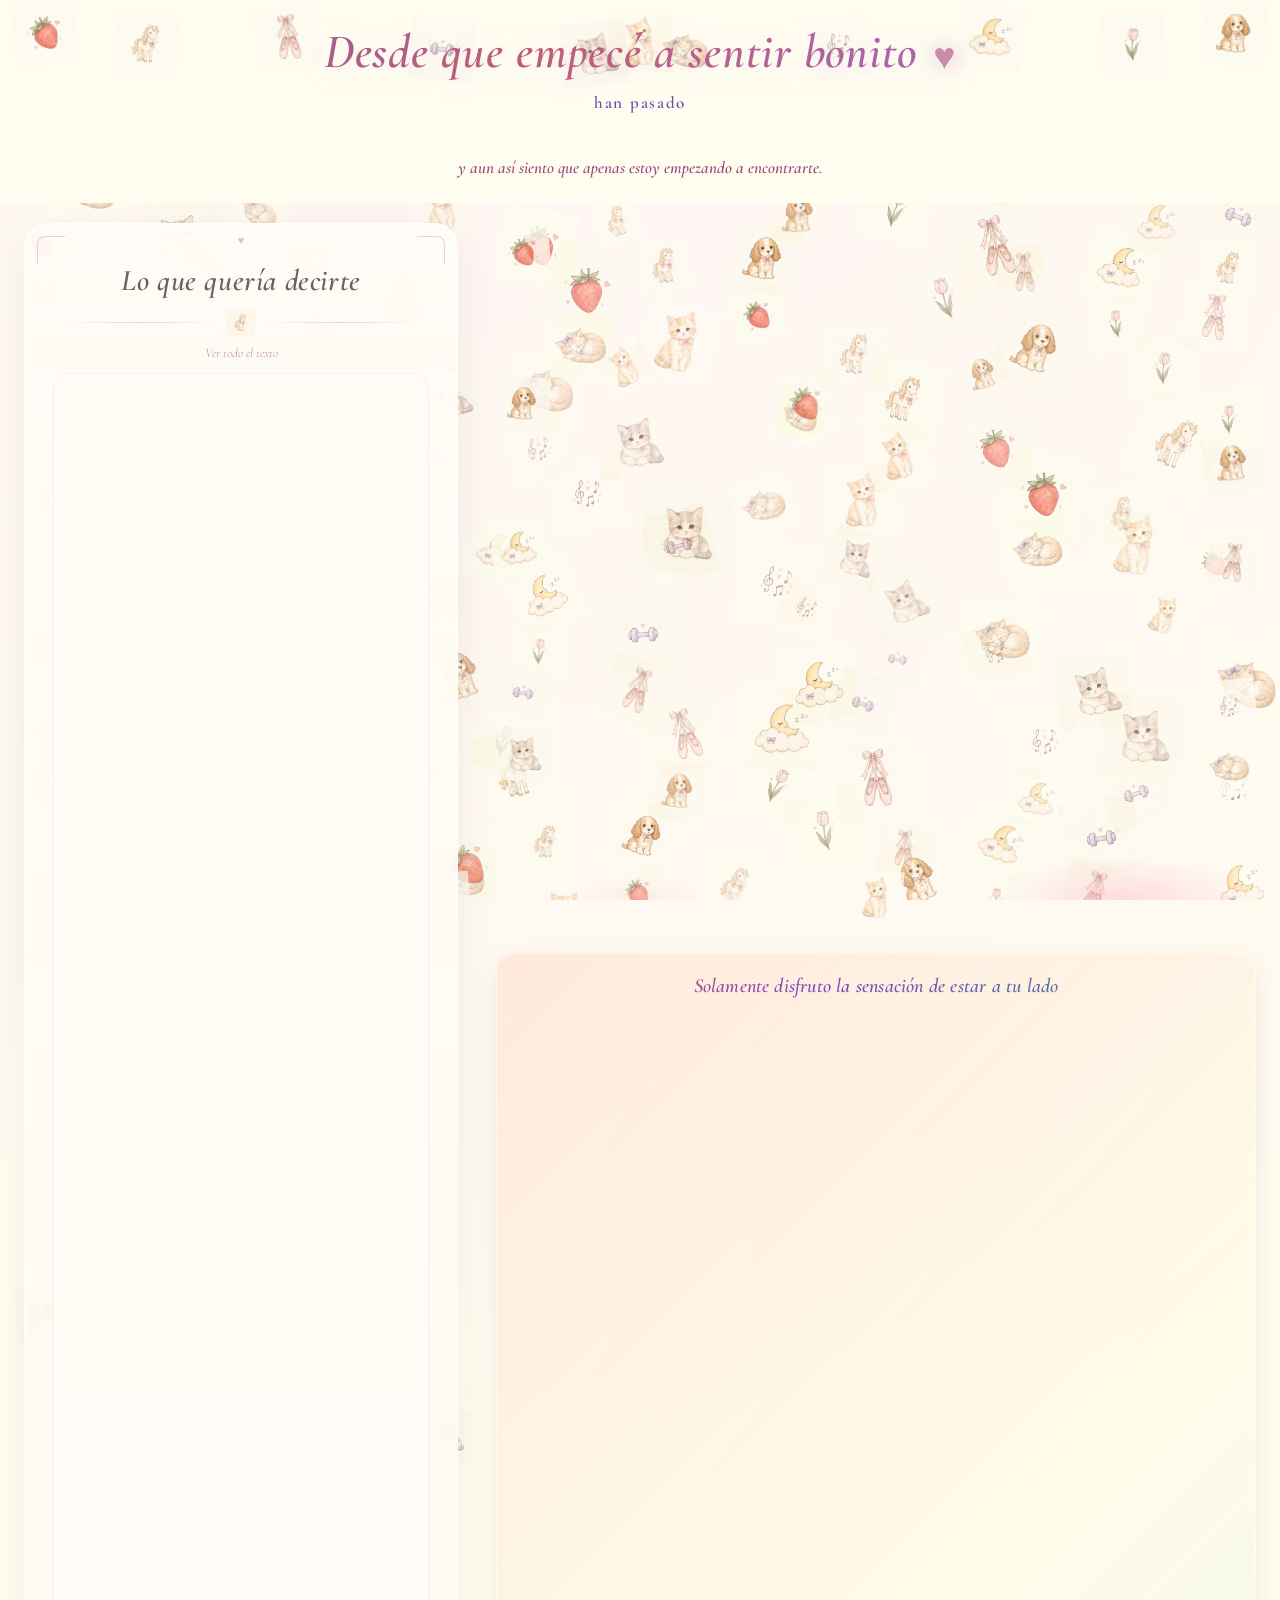
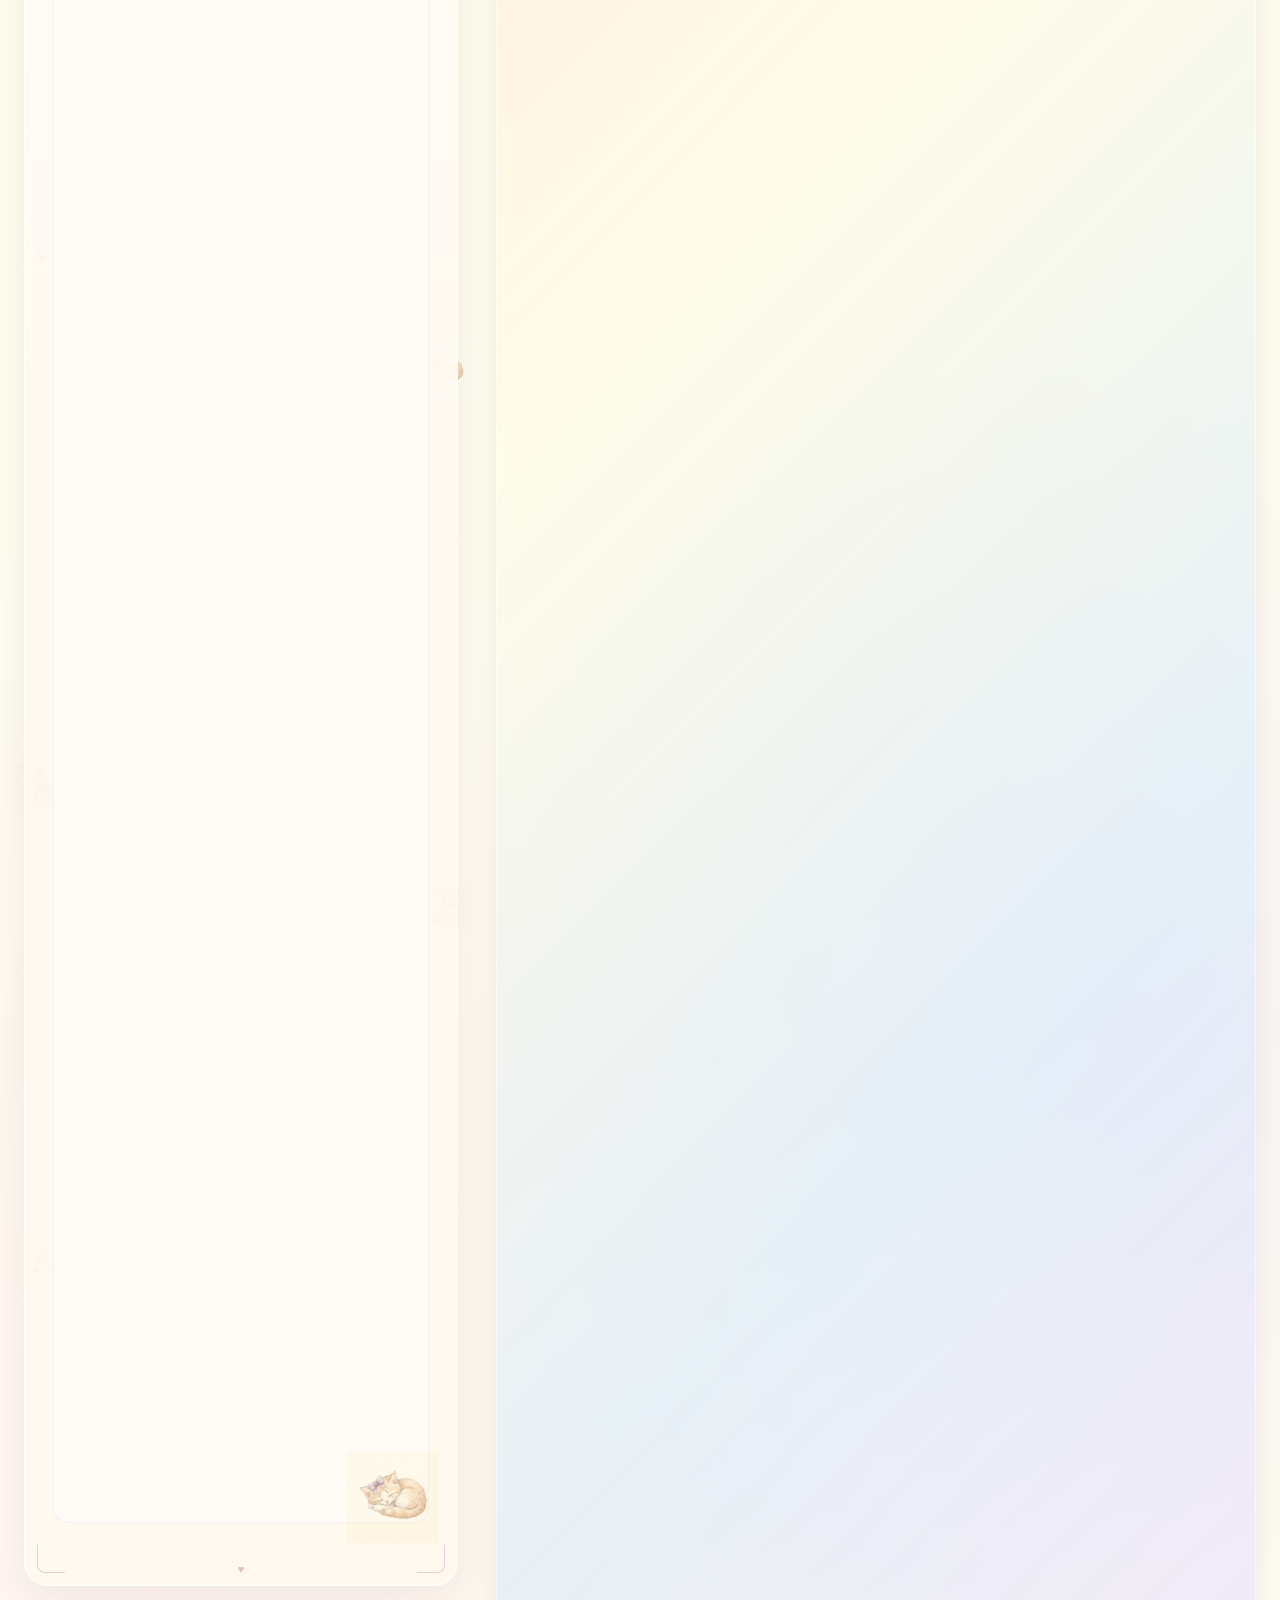
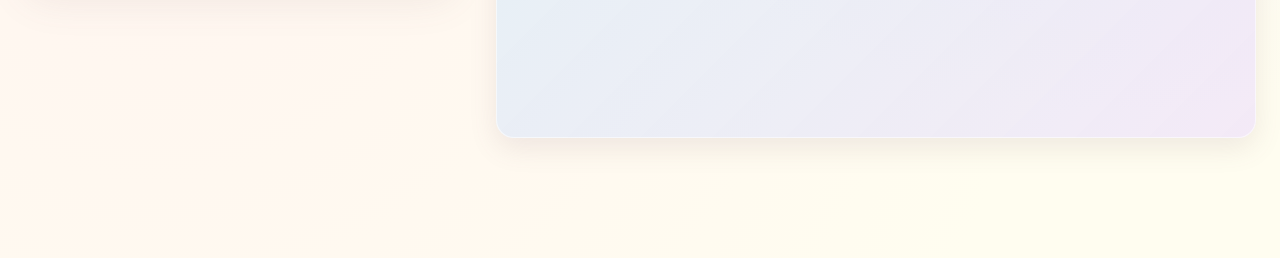
==== index.html @ 18cdefaa "Publicar El Codigo del amor para Biankita" ====
﻿<!DOCTYPE html>
<html lang="es">
<head>
<meta charset="utf-8" />
<meta name="viewport" content="width=device-width, initial-scale=1.0" />
<meta name="description" content="El Código del amor — una carta para Biankita" />
<meta name="theme-color" content="#fffdf0" />
<meta property="og:title" content="El Código del amor — Biankita" />
<meta property="og:description" content="Algo que quería decirte..." />
<meta property="og:type" content="website" />
<meta property="og:image" content="assets/foto1.jpg" />
<title>El Código del amor — Biankita</title>
<link rel="preconnect" href="https://fonts.googleapis.com" />
<link rel="preconnect" href="https://fonts.gstatic.com" crossorigin />
<link href="https://fonts.googleapis.com/css2?family=Cormorant+Garamond:ital,wght@0,400;0,500;0,600;1,400&family=Fira+Code:wght@400;500;600&family=Playfair+Display:ital,wght@0,500;0,600;1,500&display=swap" rel="stylesheet" />
<link href="css/default.css" type="text/css" rel="stylesheet" />
<link href="css/doodles.css" type="text/css" rel="stylesheet" />
<script type="text/javascript" src="js/jquery.js"></script>
<script type="text/javascript" src="js/garden.js"></script>
<script type="text/javascript" src="js/puzzle-heart.js"></script>
<script type="text/javascript" src="js/functions.js"></script>
</head>
<body>

<div id="bouncingHeartsArena" class="bouncing-hearts-arena" aria-hidden="true">
	<div id="heartRevealBox" class="heart-reveal-box" hidden>
		<p class="heart-reveal-box__message">Quieres estar conmigo?</p>
		<canvas id="heartRevealScratch"></canvas>
		<canvas id="heartRevealDust" aria-hidden="true"></canvas>
		<p class="heart-reveal-box__hint">Raspa y Gana</p>
	</div>
</div>

<div id="pageDoodles" aria-hidden="true"></div>

<header id="topBar">
	<div class="decor decor-top" aria-hidden="true">
		<img class="doodle d-top-l1" src="a.png" alt="" />
		<img class="doodle d-top-l2" src="b.png" alt="" />
		<img class="doodle d-top-r1" src="c.png" alt="" />
		<img class="doodle d-top-r2" src="d.png" alt="" />
		<img class="doodle d-top-e" src="e.png" alt="" />
		<img class="doodle d-top-f" src="f.png" alt="" />
		<img class="doodle d-top-g" src="g.png" alt="" />
		<img class="doodle d-top-h" src="h.png" alt="" />
		<img class="doodle d-top-i" src="i.png" alt="" />
		<img class="doodle d-top-j" src="j.png" alt="" />
		<img class="doodle d-top-k" src="k.png" alt="" />
	</div>
	<h1 id="counterTitle">Desde que empecé a sentir bonito <span class="title-heart" aria-hidden="true">♥</span></h1>
	<p id="counterLead">han pasado</p>
	<div id="elapseClock"></div>
	<p id="counterFoot">y aun así siento que apenas estoy empezando a encontrarte.</p>
</header>

<div id="mainDiv">
	<div id="content">
		<div class="main-row">
		<div id="code">
			<div class="decor decor-code" aria-hidden="true">
				<img class="doodle d-code-a" src="a.png" alt="" />
				<img class="doodle d-code-b" src="b.png" alt="" />
				<img class="doodle d-code-c" src="c.png" alt="" />
				<img class="doodle d-code-d" src="d.png" alt="" />
				<img class="doodle d-code-e" src="e.png" alt="" />
				<img class="doodle d-code-f" src="f.png" alt="" />
				<img class="doodle d-code-g" src="g.png" alt="" />
				<img class="doodle d-code-h" src="h.png" alt="" />
				<img class="doodle d-code-i" src="i.png" alt="" />
				<img class="doodle d-code-j" src="j.png" alt="" />
				<img class="doodle d-code-k" src="k.png" alt="" />
			</div>
			<article class="letter-card">
				<div class="letter-card__ornament letter-card__ornament--tl" aria-hidden="true"></div>
				<div class="letter-card__ornament letter-card__ornament--tr" aria-hidden="true"></div>
				<div class="letter-card__ornament letter-card__ornament--bl" aria-hidden="true"></div>
				<div class="letter-card__ornament letter-card__ornament--br" aria-hidden="true"></div>
				<h2 class="letter-card__title">Lo que quería decirte</h2>
				<div class="letter-card__divider" aria-hidden="true">
					<span class="letter-card__divider-line"></span>
					<img class="letter-card__divider-bow" src="b.png" alt="" />
					<span class="letter-card__divider-line"></span>
				</div>
				<button type="button" class="letter-card__reveal-all" id="letterRevealAll">Ver todo el texto</button>
				<div class="letter-card__inner">
					<div class="line">A veces las cosas pasan</div>
					<div class="line">cuando menos lo esperas.</div>
					<div class="line stanza">Y creo que eso</div>
					<div class="line">me pasó contigo.</div>
					<div class="line stanza">No ha pasado tanto tiempo,</div>
					<div class="line">pero sí ha sido bastante intenso.</div>
					<div class="line stanza">Solo sé que, poco a poco,</div>
					<div class="line">empecé a pensarte más.</div>
					<div class="line">A esperar tus mensajes.</div>
					<div class="line">A sonreír por tus ocurrencias.</div>
					<div class="line">A sentir bonito</div>
					<div class="line">cuando aparecías en mi día.</div>
					<div class="line stanza">Y si sé que voy a verte a las 4,</div>
					<div class="line">desde las 3</div>
					<div class="line">ya empiezo a ser feliz.</div>
					<div class="line stanza">No fue una sola cosa.</div>
					<div class="line">Fueron muchas cositas.</div>
					<div class="line stanza">Tu forma de preocuparte.</div>
					<div class="line">Tu ternura.</div>
					<div class="line">Tus mensajes.</div>
					<div class="line">Tus “son cositas”.</div>
					<div class="line">Tu manera de cuidar</div>
					<div class="line">a los que quieres.</div>
					<div class="line stanza">A tu familia.</div>
					<div class="line">A los que te rodean.</div>
					<div class="line">A Ringo, Nala y Toti.</div>
					<div class="line stanza">Y hasta a mí,</div>
					<div class="line">cuando me dices que coma,</div>
					<div class="line">que descanse</div>
					<div class="line">o que no me duerma tarde.</div>
					<div class="line stanza highlight">Me encanta cómo eres.</div>
					<div class="line">Me encanta tu risa,</div>
					<div class="line">porque de verdad</div>
					<div class="line">me da años de vida.</div>
					<div class="line stanza">Me encanta tu sentido del humor,</div>
					<div class="line">porque puedes pasar</div>
					<div class="line">de un “te quiero”</div>
					<div class="line">a desearme 30 latigazos.</div>
					<div class="line stanza">Y aunque tú odies tu alergia,</div>
					<div class="line">a mí me parece lo más tierno</div>
					<div class="line">cuando te tocas la naricita</div>
					<div class="line">y terminas toda moquientita.</div>
					<div class="line stanza">No porque me guste verte mal,</div>
					<div class="line">sino porque incluso así,</div>
					<div class="line">tan tú,</div>
					<div class="line">me encantas.</div>
					<div class="line stanza">Mi dormilona.</div>
					<div class="line">Mi bonita.</div>
					<div class="line">Mi moquienta.</div>
					<div class="line">Mi clasistita.</div>
					<div class="line stanza">A veces dices</div>
					<div class="line">que eres distraída</div>
					<div class="line">u olvidadiza.</div>
					<div class="line stanza">Pero yo no te veo así.</div>
					<div class="line">Yo veo a una persona bonita,</div>
					<div class="line">sensible,</div>
					<div class="line">cariñosa</div>
					<div class="line">y con un corazón enorme.</div>
					<div class="line stanza">Una persona que quizá</div>
					<div class="line">no siempre se da cuenta</div>
					<div class="line">de todo lo que vale,</div>
					<div class="line">pero que se nota</div>
					<div class="line">a kilómetros.</div>
					<div class="line stanza highlight">Contigo he sentido algo</div>
					<div class="line">bonito,</div>
					<div class="line">intenso</div>
					<div class="line">y muy real.</div>
					<div class="line stanza">Algo que fue creciendo</div>
					<div class="line">poquito a poquito,</div>
					<div class="line">pero sintiéndose fuerte</div>
					<div class="line">desde el inicio.</div>
					<div class="line stanza">Me gusta hablar contigo.</div>
					<div class="line">Me gusta escucharte.</div>
					<div class="line">Me gusta cuidarte.</div>
					<div class="line">Me gusta que te abras conmigo.</div>
					<div class="line stanza">Me gusta sentir</div>
					<div class="line">que contigo puedo bromear,</div>
					<div class="line">hablar de todo</div>
					<div class="line">y también simplemente</div>
					<div class="line">ser yo.</div>
					<div class="line stanza">Y aunque a veces</div>
					<div class="line">no sé cómo explicar todo esto,</div>
					<div class="line">hay algo que sí tengo claro:</div>
					<div class="line highlight">me nace estar contigo.</div>
					<div class="line stanza">No quiero que esto sea solo</div>
					<div class="line">un “te quiero mucho”</div>
					<div class="line">y ya.</div>
					<div class="line stanza">Quiero que sea algo nuestro.</div>
					<div class="line">Algo que podamos cuidar,</div>
					<div class="line">construir</div>
					<div class="line">y disfrutar juntos.</div>
					<div class="line stanza highlight">Entonces, bonita…</div>
				</div>
				<img class="letter-card__corner-art" src="j.png" alt="" aria-hidden="true" />
				<p class="signature">— Diego</p>
			</article>
		</div>

		<div class="heart-column">
			<div id="loveHeart">
				<div class="decor decor-heart" aria-hidden="true">
					<img class="doodle d-heart-a" src="a.png" alt="" />
					<img class="doodle d-heart-b" src="b.png" alt="" />
					<img class="doodle d-heart-c" src="c.png" alt="" />
					<img class="doodle d-heart-d" src="d.png" alt="" />
					<img class="doodle d-heart-e" src="e.png" alt="" />
					<img class="doodle d-heart-f" src="f.png" alt="" />
					<img class="doodle d-heart-g" src="g.png" alt="" />
					<img class="doodle d-heart-h" src="h.png" alt="" />
					<img class="doodle d-heart-i" src="i.png" alt="" />
					<img class="doodle d-heart-j" src="j.png" alt="" />
					<img class="doodle d-heart-k" src="k.png" alt="" />
				</div>
				<canvas id="puzzleCanvas"></canvas>
				<canvas id="flowerCanvas"></canvas>
				<canvas id="heartLightningCanvas" aria-hidden="true"></canvas>
				<img id="preloadFoto1" src="assets/foto1.jpg" alt="" hidden />
				<img id="preloadFoto2" src="assets/foto2.jpg" alt="" hidden />
			</div>

			<section class="photo-moments" id="storyPhotos" aria-label="Momentos contigo">
				<p class="photo-moments__label">Solamente disfruto la sensación de estar a tu lado</p>
				<div class="photo-moments__grid">
					<figure class="photo-moment story-photo" data-photo="1"><div class="photo-moment__frame"><img src="1.jpg" alt="Biankita 1" loading="lazy" /></div></figure>
					<figure class="photo-moment story-photo" data-photo="2"><div class="photo-moment__frame"><img src="2.jpg" alt="Biankita 2" loading="lazy" /></div></figure>
					<figure class="photo-moment story-photo" data-photo="3"><div class="photo-moment__frame"><img src="3.jpg" alt="Biankita 3" loading="lazy" /></div></figure>
					<figure class="photo-moment story-photo" data-photo="4"><div class="photo-moment__frame"><img src="4.jpg" alt="Biankita 4" loading="lazy" /></div></figure>
					<figure class="photo-moment story-photo" data-photo="5"><div class="photo-moment__frame"><img src="5.jpg" alt="Biankita 5" loading="lazy" /></div></figure>
					<figure class="photo-moment story-photo" data-photo="6"><div class="photo-moment__frame"><img src="6.jpg" alt="Biankita 6" loading="lazy" /></div></figure>
					<figure class="photo-moment story-photo" data-photo="7"><div class="photo-moment__frame"><img src="7.jpg" alt="Biankita 7" loading="lazy" /></div></figure>
					<figure class="photo-moment story-photo" data-photo="8"><div class="photo-moment__frame"><img src="8.jpg" alt="Biankita 8" loading="lazy" /></div></figure>
					<figure class="photo-moment story-photo" data-photo="9"><div class="photo-moment__frame"><img src="9.jpg" alt="Biankita 9" loading="lazy" /></div></figure>
					<figure class="photo-moment story-photo" data-photo="10"><div class="photo-moment__frame"><img src="10.jpg" alt="Biankita 10" loading="lazy" /></div></figure>
					<figure class="photo-moment story-photo" data-photo="11"><div class="photo-moment__frame"><img src="11.jpg" alt="Biankita 11" loading="lazy" /></div></figure>
				</div>
			</section>
		</div>
		</div>
	</div>
</div>

<div class="bottom-clouds" aria-hidden="true"></div>

<script type="text/javascript">
var together = new Date(2026, 4, 16, 3, 0, 0, 0);

if (!document.createElement('canvas').getContext) {
	document.body.innerHTML = '<div id="errorMsg">Tu navegador no soporta HTML5.<br/>Usa Chrome, Firefox o Safari reciente.</div>';
} else {
	initPage(together, [
		'assets/foto1.jpg',
		'assets/foto2.jpg'
	]);
}
</script>
</body>
</html>
---- css/default.css ----
﻿:root {
	--cream: #fffdf0;
	--cream-alt: #fffbea;
	--text: #3f3f3f;
	--comment: #6f9f7a;
	--highlight: #b45a84;
	--heart-text: #6d625f;
	--heart-question: #b45a84;
	--muted: #8a7b75;
	--warm-brown: #5f5854;
	--lila-num: #7b5ea7;
	--counter-accent: #9a4d7a;
	--counter-soft: #6f4fa8;
	--card-border: rgba(180, 120, 140, 0.18);
	--card-bg: rgba(255, 255, 255, 0.45);
}

* {
	box-sizing: border-box;
}

body {
	margin: 0;
	padding: 0;
	background:
		radial-gradient(circle at 50% 0%, rgba(255, 236, 245, 0.55) 0%, transparent 42%),
		radial-gradient(circle at 12% 88%, rgba(255, 230, 240, 0.35) 0%, transparent 28%),
		radial-gradient(circle at 88% 76%, rgba(230, 220, 255, 0.28) 0%, transparent 24%),
		var(--cream);
	font-size: 14px;
	overflow-x: hidden;
	overflow-y: auto;
	color: var(--text);
	min-height: 100vh;
}

/* ── Header / contador ── */

#topBar {
	text-align: center;
	padding: 24px 20px 22px;
	background: var(--cream);
	border-bottom: none;
	animation: fadeIn 1.2s ease both;
}

#counterTitle {
	margin: 0 0 10px;
	font-family: "Cormorant Garamond", "Playfair Display", Georgia, serif;
	font-size: clamp(36px, 5.8vw, 48px);
	font-weight: 600;
	font-style: italic;
	line-height: 1.2;
	letter-spacing: 0.02em;
	background: linear-gradient(120deg, #7b5ea7 0%, #c45c7a 42%, #8b6fd8 100%);
	-webkit-background-clip: text;
	background-clip: text;
	color: transparent;
	animation: titleGlow 3.6s ease-in-out infinite;
	filter: drop-shadow(0 3px 14px rgba(166, 127, 216, 0.18));
}

.title-heart {
	display: inline-block;
	font-style: normal;
	font-size: 0.78em;
	color: #c98aab;
	vertical-align: middle;
	margin-left: 4px;
	animation: titleHeartBeat 2.8s ease-in-out infinite;
	filter: drop-shadow(0 0 10px rgba(201, 138, 171, 0.45));
}

#counterLead {
	margin: 0 0 20px;
	font-family: "Cormorant Garamond", Georgia, serif;
	font-size: 17px;
	font-weight: 600;
	color: var(--counter-soft);
	letter-spacing: 0.1em;
	text-shadow: 0 1px 0 rgba(255, 255, 255, 0.85);
}

#counterFoot {
	margin: 22px auto 0;
	max-width: 480px;
	font-family: "Cormorant Garamond", Georgia, serif;
	font-size: 17px;
	font-weight: 600;
	font-style: italic;
	line-height: 1.55;
	color: var(--counter-accent);
	text-shadow: 0 1px 0 rgba(255, 255, 255, 0.85);
}

#elapseClock {
	display: flex;
	flex-wrap: wrap;
	justify-content: center;
	align-items: center;
	gap: 12px 14px;
}

.counter-card {
	display: inline-flex;
	flex-direction: column;
	align-items: center;
	justify-content: center;
	min-width: 96px;
	padding: 20px 26px;
	background: rgba(245, 236, 255, 0.78);
	border: 1px solid rgba(180, 140, 160, 0.22);
	border-radius: 20px;
	box-shadow: 0 10px 26px rgba(120, 90, 80, 0.07);
}

.counter-num {
	font-family: "Cormorant Garamond", "Playfair Display", Georgia, serif;
	font-size: 50px;
	font-weight: 600;
	line-height: 1;
	color: var(--lila-num);
}

.counter-label {
	margin-top: 6px;
	font-family: "Cormorant Garamond", Georgia, serif;
	font-size: 15px;
	font-weight: 600;
	color: var(--counter-accent);
	letter-spacing: 0.07em;
	text-shadow: 0 1px 0 rgba(255, 255, 255, 0.8);
}

.counter-sep {
	font-family: "Cormorant Garamond", Georgia, serif;
	font-size: 22px;
	color: rgba(180, 120, 140, 0.45);
	padding: 0 2px;
	line-height: 1;
	align-self: center;
}

/* ── Layout principal ── */

#mainDiv {
	width: 100%;
	padding: 16px 0 100px;
	overflow: visible;
}

#content {
	display: block;
	max-width: 1180px;
	margin: 0 auto;
	padding: 0 20px 20px;
}

.main-row {
	display: flex;
	flex-wrap: nowrap;
	justify-content: center;
	align-items: flex-start;
	gap: 24px 32px;
	width: 100%;
}

/* ── Carta / poema ── */

#code {
	flex: 0 0 440px;
	width: 440px;
	max-width: 100%;
	padding: 4px 6px 8px 0;
}

.letter-card {
	position: relative;
	padding: 30px 28px 26px;
	background:
		linear-gradient(180deg, rgba(255, 252, 246, 0.96) 0%, rgba(255, 248, 238, 0.92) 100%);
	border: 1px solid rgba(255, 255, 255, 0.88);
	border-radius: 24px;
	box-shadow:
		0 14px 42px rgba(120, 90, 100, 0.1),
		inset 0 1px 0 rgba(255, 255, 255, 0.9);
}

.letter-card::before,
.letter-card::after {
	content: "♥";
	position: absolute;
	left: 50%;
	transform: translateX(-50%);
	font-size: 11px;
	color: rgba(201, 138, 171, 0.55);
	pointer-events: none;
}

.letter-card::before {
	top: 10px;
}

.letter-card::after {
	bottom: 10px;
}

.letter-card__ornament {
	position: absolute;
	width: 28px;
	height: 28px;
	border-color: rgba(196, 120, 180, 0.35);
	border-style: solid;
	pointer-events: none;
}

.letter-card__ornament--tl {
	top: 12px;
	left: 12px;
	border-width: 1.5px 0 0 1.5px;
	border-radius: 8px 0 0 0;
}

.letter-card__ornament--tr {
	top: 12px;
	right: 12px;
	border-width: 1.5px 1.5px 0 0;
	border-radius: 0 8px 0 0;
}

.letter-card__ornament--bl {
	bottom: 12px;
	left: 12px;
	border-width: 0 0 1.5px 1.5px;
	border-radius: 0 0 0 8px;
}

.letter-card__ornament--br {
	bottom: 12px;
	right: 12px;
	border-width: 0 1.5px 1.5px 0;
	border-radius: 0 0 8px 0;
}

.letter-card__title {
	margin: 8px 0 10px;
	text-align: center;
	font-family: "Cormorant Garamond", "Playfair Display", Georgia, serif;
	font-size: clamp(24px, 4.8vw, 30px);
	font-weight: 600;
	font-style: italic;
	color: var(--heart-text);
	letter-spacing: 0.02em;
}

.letter-card__title::after {
	content: none;
}

.letter-card__divider {
	display: flex;
	align-items: center;
	justify-content: center;
	gap: 10px;
	margin: 0 0 12px;
	padding: 0 12px;
}

.letter-card__divider-line {
	flex: 1;
	height: 1px;
	background: linear-gradient(90deg, transparent, rgba(196, 120, 180, 0.35), transparent);
}

.letter-card__divider-bow {
	width: 28px;
	height: auto;
	object-fit: contain;
	opacity: 0.88;
	mix-blend-mode: multiply;
}

.letter-card__corner-art {
	position: absolute;
	right: 18px;
	bottom: 42px;
	width: 92px;
	height: auto;
	object-fit: contain;
	opacity: 0.82;
	pointer-events: none;
	mix-blend-mode: multiply;
	z-index: 1;
}

.letter-card__reveal-all {
	display: block;
	margin: -4px auto 12px;
	padding: 0;
	border: 0;
	background: none;
	font-family: "Cormorant Garamond", Georgia, serif;
	font-size: 13px;
	font-style: italic;
	color: rgba(180, 120, 140, 0.72);
	cursor: pointer;
	transition: color 0.25s ease, opacity 0.25s ease;
}

.letter-card__reveal-all:hover {
	color: var(--highlight);
}

.letter-card__reveal-all.is-hidden {
	opacity: 0;
	pointer-events: none;
}

.letter-card.is-complete .letter-card__reveal-all {
	opacity: 0;
	pointer-events: none;
}

.letter-card__inner {
	position: relative;
	padding: 22px 20px 56px;
	background: rgba(255, 252, 247, 0.9);
	border: 1px solid rgba(180, 140, 160, 0.12);
	border-radius: 16px;
	box-shadow: inset 0 0 0 1px rgba(255, 255, 255, 0.7);
}

#code .line {
	margin: 0;
	min-height: 0;
	visibility: hidden;
	opacity: 0;
	transform: translateY(5px);
	white-space: normal;
	word-break: break-word;
	font-family: "Cormorant Garamond", "Playfair Display", Georgia, serif;
	font-size: clamp(16px, 2.8vw, 17px);
	font-style: italic;
	font-weight: 400;
	line-height: 1.52;
	color: var(--text);
}

#code .line.stanza {
	margin-top: 0.72em;
}

#code .line.visible {
	visibility: visible;
	animation: letterLineIn 1.05s cubic-bezier(0.22, 1, 0.36, 1) forwards;
}

#code .line.visible.is-instant {
	animation-duration: 0.35s;
}

#code .line.highlight {
	color: var(--highlight);
	font-weight: 600;
}

#code .signature {
	margin: 16px 4px 0;
	font-family: "Cormorant Garamond", Georgia, serif;
	font-style: italic;
	font-size: 16px;
	text-align: right;
	color: var(--heart-text);
	visibility: hidden;
	opacity: 0;
}

#code .signature.visible {
	visibility: visible;
	animation: fadeIn 0.9s ease forwards;
}

@keyframes letterLineIn {
	from {
		opacity: 0;
		transform: translateY(6px);
		filter: blur(1px);
	}
	to {
		opacity: 1;
		transform: translateY(0);
		filter: blur(0);
	}
}

/* ── Corazón (columna derecha) ── */

.heart-column {
	flex: 0 0 760px;
	width: 760px;
	max-width: 100%;
	display: flex;
	flex-direction: column;
	align-items: center;
	overflow: visible;
}

#loveHeart {
	position: relative;
	width: 100%;
	height: 720px;
	flex-shrink: 0;
	max-width: 100%;
	margin: 0 auto;
	padding: 0 4px 28px;
	overflow: visible;
	transform-origin: 50% 52%;
	animation: heartBreath 5s ease-in-out infinite;
}

#puzzleCanvas,
#flowerCanvas {
	position: absolute;
	top: 0;
	left: 0;
	width: 100%;
	height: 100%;
	display: block;
	border-radius: 4px;
}

#puzzleCanvas {
	z-index: 1;
}

#flowerCanvas {
	pointer-events: none;
	z-index: 2;
	background: transparent;
}

#heartLightningCanvas {
	position: absolute;
	top: 0;
	left: 0;
	width: 100%;
	height: 100%;
	pointer-events: none;
	z-index: 5;
}

#loveHeart.is-lightning {
	animation: puzzleLightningFlash 0.24s ease-out 4;
}

@keyframes puzzleLightningFlash {
	0%, 100% {
		filter: drop-shadow(0 0 18px rgba(166, 127, 216, 0.28));
	}
	50% {
		filter:
			drop-shadow(0 0 42px rgba(190, 220, 255, 0.95))
			drop-shadow(0 0 68px rgba(166, 127, 216, 0.55))
			brightness(1.2);
	}
}

#loveHeart.is-complete {
	filter: drop-shadow(0 0 18px rgba(166, 127, 216, 0.28));
}

#loveHeart.is-complete::before {
	content: "";
	position: absolute;
	inset: 10% 14% 18% 14%;
	border-radius: 46% 46% 44% 44%;
	pointer-events: none;
	z-index: 3;
	box-shadow:
		0 0 28px rgba(196, 120, 180, 0.42),
		0 0 56px rgba(166, 127, 216, 0.22),
		inset 0 0 36px rgba(255, 220, 235, 0.18);
	animation: heartGlowPulse 2.8s ease-in-out infinite;
}

#loveHeart.is-complete::after {
	content: "";
	position: absolute;
	inset: 0;
	pointer-events: none;
	z-index: 3;
	background: linear-gradient(
		115deg,
		transparent 38%,
		rgba(255, 255, 255, 0.06) 42%,
		rgba(255, 255, 255, 0.62) 50%,
		rgba(255, 220, 240, 0.4) 52%,
		rgba(255, 255, 255, 0.06) 56%,
		transparent 62%
	);
	background-size: 260% 100%;
	animation: heartShineSweep 3.6s ease-in-out infinite;
	mix-blend-mode: soft-light;
}

/* ── Fotos: mural de recuerdos ── */

.photo-moments {
	width: 100%;
	max-width: 760px;
	margin: 14px auto 0;
	padding: 20px 14px 44px;
	border-radius: 18px;
	background:
		linear-gradient(135deg, rgba(255, 214, 196, 0.45) 0%, rgba(255, 248, 220, 0.35) 35%, rgba(196, 228, 255, 0.4) 70%, rgba(230, 210, 255, 0.45) 100%);
	box-shadow:
		inset 0 0 0 1px rgba(255, 255, 255, 0.55),
		0 10px 28px rgba(120, 90, 110, 0.12);
}

.photo-moments__label {
	margin: 0 0 14px;
	padding: 0 6px;
	font-family: "Cormorant Garamond", "Playfair Display", Georgia, serif;
	font-size: clamp(15px, 3.6vw, 20px);
	font-weight: 600;
	font-style: italic;
	line-height: 1.35;
	text-align: center;
	letter-spacing: 0.01em;
	background: linear-gradient(120deg, #c45c7a 0%, #7b4fbf 45%, #3d8f8f 100%);
	-webkit-background-clip: text;
	background-clip: text;
	color: transparent;
}

.photo-moments__grid {
	display: grid;
	grid-template-columns: repeat(2, minmax(0, 1fr));
	gap: 14px 14px;
	align-items: start;
	position: relative;
	min-height: 0;
	padding-bottom: 12px;
	max-width: 580px;
	margin: 0 auto;
}

.photo-moment {
	margin: 0;
	opacity: 0;
	transform: translateY(14px) scale(0.85);
	transition: none;
	z-index: 1;
}

.photo-moment.is-revealing,
.photo-moment.is-visible {
	transition:
		opacity 1.15s cubic-bezier(0.22, 1, 0.36, 1),
		transform 1.25s cubic-bezier(0.22, 1, 0.36, 1),
		filter 1s ease;
}

.photo-moment.is-visible {
	opacity: 1;
}

.photo-moment__frame {
	padding: 8px 8px 22px;
	border-radius: 6px;
	box-shadow: 0 10px 24px rgba(80, 60, 70, 0.18);
	border: 2px solid rgba(255, 255, 255, 0.88);
}

.photo-moment[data-photo="1"] .photo-moment__frame {
	background: linear-gradient(160deg, #ffb4a2 0%, #ff8fab 100%);
}

.photo-moment[data-photo="2"] .photo-moment__frame {
	background: linear-gradient(160deg, #7fd8be 0%, #56cfe1 100%);
}

.photo-moment[data-photo="3"] .photo-moment__frame {
	background: linear-gradient(160deg, #c9a0ff 0%, #b983ff 100%);
}

.photo-moment[data-photo="4"] .photo-moment__frame {
	background: linear-gradient(160deg, #ffd166 0%, #ffb347 100%);
}

.photo-moment[data-photo="5"] .photo-moment__frame {
	background: linear-gradient(160deg, #98f5c8 0%, #88d4ab 100%);
}

.photo-moment[data-photo="6"] .photo-moment__frame {
	background: linear-gradient(160deg, #ff9a8b 0%, #ff6a88 100%);
}

.photo-moment[data-photo="7"] .photo-moment__frame {
	background: linear-gradient(160deg, #a18cd1 0%, #fbc2eb 100%);
}

.photo-moment[data-photo="8"] .photo-moment__frame {
	background: linear-gradient(160deg, #84fab0 0%, #8fd3f4 100%);
}

.photo-moment[data-photo="9"] .photo-moment__frame {
	background: linear-gradient(160deg, #fccb90 0%, #d57eeb 100%);
}

.photo-moment[data-photo="10"] .photo-moment__frame {
	background: linear-gradient(160deg, #ffecd2 0%, #fcb69f 100%);
}

.photo-moment[data-photo="11"] .photo-moment__frame {
	background: linear-gradient(160deg, #a1c4fd 0%, #c2e9fb 100%);
}

.photo-moment__frame img {
	display: block;
	width: 100%;
	aspect-ratio: 4 / 5;
	object-fit: cover;
	object-position: center top;
	border-radius: 2px;
	transition: opacity 0.45s ease, transform 0.45s ease;
}

.photo-moment.is-revealing .photo-moment__frame img {
	filter: blur(2px) brightness(1.04);
	transform: scale(1.02);
}

.photo-moment__frame img.is-swapping {
	opacity: 0.15;
	transform: scale(0.96);
}

/* Mural en 2 columnas — polaroids grandes y visibles */
.photo-moment[data-photo="1"] { transform: translateY(14px) scale(0.85) rotate(-3.5deg); z-index: 1; }
.photo-moment[data-photo="2"] { transform: translateY(14px) scale(0.85) rotate(3deg); z-index: 2; margin-top: 10px; }
.photo-moment[data-photo="3"] { transform: translateY(14px) scale(0.85) rotate(-2deg); z-index: 3; }
.photo-moment[data-photo="4"] { transform: translateY(14px) scale(0.85) rotate(3.5deg); z-index: 4; margin-top: 10px; }
.photo-moment[data-photo="5"] { transform: translateY(14px) scale(0.85) rotate(-2.5deg); z-index: 5; }
.photo-moment[data-photo="6"] { transform: translateY(14px) scale(0.85) rotate(2.5deg); z-index: 6; margin-top: 10px; }
.photo-moment[data-photo="7"] { transform: translateY(14px) scale(0.85) rotate(-3deg); z-index: 7; }
.photo-moment[data-photo="8"] { transform: translateY(14px) scale(0.85) rotate(3deg); z-index: 8; margin-top: 10px; }
.photo-moment[data-photo="9"] { transform: translateY(14px) scale(0.85) rotate(-2.5deg); z-index: 9; }
.photo-moment[data-photo="10"] { transform: translateY(14px) scale(0.85) rotate(3deg); z-index: 10; margin-top: 10px; }
.photo-moment[data-photo="11"] {
	grid-column: 1 / -1;
	justify-self: center;
	width: 48%;
	max-width: 260px;
	transform: translateY(14px) scale(0.85) rotate(-2deg);
	z-index: 11;
}

.photo-moment[data-photo="1"].is-visible { transform: translateY(0) scale(0.85) rotate(-3.5deg); }
.photo-moment[data-photo="2"].is-visible { transform: translateY(0) scale(0.85) rotate(3deg); }
.photo-moment[data-photo="3"].is-visible { transform: translateY(0) scale(0.85) rotate(-2deg); }
.photo-moment[data-photo="4"].is-visible { transform: translateY(0) scale(0.85) rotate(3.5deg); }
.photo-moment[data-photo="5"].is-visible { transform: translateY(0) scale(0.85) rotate(-2.5deg); }
.photo-moment[data-photo="6"].is-visible { transform: translateY(0) scale(0.85) rotate(2.5deg); }
.photo-moment[data-photo="7"].is-visible { transform: translateY(0) scale(0.85) rotate(-3deg); }
.photo-moment[data-photo="8"].is-visible { transform: translateY(0) scale(0.85) rotate(3deg); }
.photo-moment[data-photo="9"].is-visible { transform: translateY(0) scale(0.85) rotate(-2.5deg); }
.photo-moment[data-photo="10"].is-visible { transform: translateY(0) scale(0.85) rotate(3deg); }
.photo-moment[data-photo="11"].is-visible { transform: translateY(0) scale(0.85) rotate(-2deg); }

.photo-moments.is-active .photo-moment__frame {
	box-shadow: 0 10px 24px rgba(100, 70, 90, 0.18);
}

/* ── Nubes rosas al fondo ── */

.bottom-clouds {
	position: fixed;
	left: 0;
	right: 0;
	bottom: 0;
	height: 90px;
	pointer-events: none;
	z-index: 0;
	background:
		radial-gradient(ellipse 140px 55px at 12% 100%, rgba(255, 198, 210, 0.55) 0%, transparent 70%),
		radial-gradient(ellipse 180px 60px at 88% 100%, rgba(255, 190, 205, 0.5) 0%, transparent 72%),
		radial-gradient(ellipse 100px 40px at 50% 100%, rgba(255, 210, 218, 0.35) 0%, transparent 68%);
}

@media (prefers-reduced-motion: reduce) {
	.photo-moment {
		opacity: 1 !important;
		transform: none !important;
		transition: none !important;
	}

	.bouncing-hearts-arena { display: none; }

	#loveHeart.is-complete::before,
	#loveHeart.is-complete::after,
	.heart-reveal-box.is-revealed::before,
	.heart-reveal-box.is-revealed::after {
		animation: none;
	}

	.heart-reveal-box.is-revealed .heart-reveal-box__message {
		animation: none;
	}

	.bounce-heart.is-shining .bounce-heart__icon {
		animation: none;
	}

	#counterTitle {
		animation: none;
	}

	.title-heart {
		animation: none;
	}

	.bounce-heart--main .bounce-heart__icon,
	.bounce-heart--diego .bounce-heart__icon {
		animation: none;
	}

	#code .line.visible {
		animation: none;
		opacity: 1;
		transform: none;
		filter: none;
	}
}

#errorMsg {
	width: 100%;
	text-align: center;
	font-size: 18px;
	padding: 60px 16px;
	color: var(--heart-text);
}

/* ── Animaciones ── */

@keyframes fadeIn {
	from { opacity: 0; }
	to { opacity: 1; }
}

@keyframes lineIn {
	from {
		opacity: 0;
		transform: translateY(4px);
	}
	to {
		opacity: 1;
		transform: translateY(0);
	}
}

@keyframes titleGlow {
	0%, 100% {
		filter: drop-shadow(0 3px 14px rgba(166, 127, 216, 0.16));
	}
	50% {
		filter: drop-shadow(0 5px 22px rgba(196, 120, 180, 0.34));
	}
}

@keyframes titleHeartBeat {
	0%, 100% { transform: scale(1); }
	50% { transform: scale(1.12); }
}

@keyframes heroHeartPulse {
	0%, 100% {
		transform: scale(1);
		filter: drop-shadow(0 0 10px rgba(166, 127, 216, 0.55));
	}
	50% {
		transform: scale(1.08);
		filter: drop-shadow(0 0 20px rgba(255, 200, 220, 0.95));
	}
}

@keyframes heroHeartPulseGreen {
	0%, 100% {
		transform: scale(1);
		filter: drop-shadow(0 0 10px rgba(88, 168, 104, 0.55));
	}
	50% {
		transform: scale(1.08);
		filter: drop-shadow(0 0 20px rgba(150, 230, 170, 0.95));
	}
}

@keyframes heartBreath {
	0%, 100% { transform: scale(1); }
	50% { transform: scale(1.008); }
}

@keyframes heartGlowPulse {
	0%, 100% {
		opacity: 0.62;
		transform: scale(0.98);
	}
	50% {
		opacity: 1;
		transform: scale(1.03);
	}
}

@keyframes heartShineSweep {
	0% { background-position: 140% 0; }
	100% { background-position: -140% 0; }
}

@keyframes messageGlowPulse {
	0%, 100% {
		text-shadow: 0 0 12px rgba(166, 127, 216, 0.2);
	}
	50% {
		text-shadow:
			0 0 22px rgba(166, 127, 216, 0.45),
			0 0 36px rgba(255, 180, 210, 0.25);
	}
}

@keyframes heartIconShine {
	0%, 100% {
		filter: drop-shadow(0 0 5px rgba(255, 190, 210, 0.45));
	}
	50% {
		filter: drop-shadow(0 0 14px rgba(255, 230, 245, 0.95));
	}
}

/* ── Corazones rebotando (Bianka + mini corazones) ── */

.bouncing-hearts-arena {
	position: fixed;
	inset: 0;
	pointer-events: none;
	z-index: 40;
	overflow: hidden;
	transition: background 1.4s ease, z-index 0s;
}

.bouncing-hearts-arena.is-finale {
	z-index: 48;
	background: rgba(255, 253, 240, 0.62);
	backdrop-filter: blur(2px);
}

.bouncing-hearts-arena.is-lightning {
	animation: arenaLightningFlash 0.24s ease-out 4;
}

@keyframes arenaLightningFlash {
	0%, 100% {
		background: transparent;
	}
	50% {
		background: rgba(220, 232, 255, 0.45);
	}
}

.heart-lightning-overlay {
	position: fixed;
	inset: 0;
	width: 100%;
	height: 100%;
	pointer-events: none;
	z-index: 47;
}

.bouncing-hearts-arena.is-formed {
	background: rgba(255, 253, 240, 0.78);
}

.bouncing-hearts-arena.is-scratching .heart-reveal-box {
	pointer-events: auto;
}

.bouncing-hearts-arena.is-scratching .bounce-heart {
	z-index: 1;
}

.heart-reveal-box {
	position: fixed;
	z-index: 55;
	left: 50%;
	top: 50%;
	transform: translate(-50%, -50%) scale(0.94);
	width: min(92vw, 520px);
	height: min(52vw, 280px);
	border-radius: 16px;
	overflow: visible;
	opacity: 0;
	pointer-events: none;
	transition: opacity 0.7s ease, transform 0.7s cubic-bezier(0.22, 1, 0.36, 1);
	filter: drop-shadow(0 16px 40px rgba(100, 70, 90, 0.22));
}

.heart-reveal-box.is-visible {
	opacity: 1;
	transform: translate(-50%, -50%) scale(1);
}

.heart-reveal-box:not(.is-visible) .heart-reveal-box__message {
	opacity: 0;
}

.heart-reveal-box.is-visible .heart-reveal-box__message {
	transition: opacity 0.5s ease 0.15s;
}

.heart-reveal-box__message {
	position: absolute;
	inset: 0;
	margin: 0;
	display: flex;
	align-items: center;
	justify-content: center;
	padding: 22px 16px;
	text-align: center;
	font-family: "Cormorant Garamond", "Playfair Display", Georgia, serif;
	font-size: clamp(28px, 7.5vw, 52px);
	font-weight: 700;
	font-style: italic;
	line-height: 1.15;
	color: #6b3fa0;
	background:
		linear-gradient(135deg, rgba(255, 255, 255, 0.96) 0%, rgba(255, 250, 242, 0.94) 100%);
	border-radius: 16px;
	box-shadow:
		inset 0 0 0 1px rgba(180, 120, 140, 0.18),
		inset 0 0 40px rgba(255, 214, 196, 0.15);
}

#heartRevealScratch {
	position: absolute;
	inset: 0;
	width: 100%;
	height: 100%;
	border-radius: 16px;
	touch-action: none;
	cursor: grab;
}

#heartRevealScratch:active {
	cursor: grabbing;
}

#heartRevealDust {
	position: absolute;
	inset: 0;
	width: 100%;
	height: 100%;
	border-radius: 16px;
	pointer-events: none;
	z-index: 2;
}

.heart-reveal-box__hint {
	position: absolute;
	left: 0;
	right: 0;
	bottom: -62px;
	margin: 0;
	text-align: center;
	font-family: "Playfair Display", "Cormorant Garamond", Georgia, serif;
	font-size: clamp(15px, 3.8vw, 20px);
	font-weight: 600;
	font-style: normal;
	letter-spacing: 0.06em;
	text-transform: uppercase;
	color: #c45c7a;
	transition: opacity 0.6s ease;
}

.heart-reveal-box.is-revealed {
	filter:
		drop-shadow(0 16px 40px rgba(100, 70, 90, 0.22))
		drop-shadow(0 0 32px rgba(166, 127, 216, 0.38));
}

.heart-reveal-box.is-revealed::before {
	content: "";
	position: absolute;
	inset: -6px;
	border-radius: 20px;
	pointer-events: none;
	z-index: 0;
	box-shadow:
		0 0 24px rgba(196, 120, 180, 0.35),
		0 0 48px rgba(166, 127, 216, 0.2);
	animation: heartGlowPulse 2.6s ease-in-out infinite;
}

.heart-reveal-box.is-revealed::after {
	content: "";
	position: absolute;
	inset: 0;
	border-radius: 16px;
	pointer-events: none;
	z-index: 4;
	background: linear-gradient(
		115deg,
		transparent 36%,
		rgba(255, 255, 255, 0.08) 42%,
		rgba(255, 255, 255, 0.55) 50%,
		rgba(255, 214, 230, 0.35) 52%,
		rgba(255, 255, 255, 0.08) 58%,
		transparent 64%
	);
	background-size: 260% 100%;
	animation: heartShineSweep 3.2s ease-in-out infinite;
	mix-blend-mode: soft-light;
}

.heart-reveal-box.is-revealed .heart-reveal-box__message {
	animation: messageGlowPulse 2.5s ease-in-out infinite;
	box-shadow:
		inset 0 0 0 1px rgba(180, 120, 140, 0.18),
		inset 0 0 40px rgba(255, 214, 196, 0.15),
		0 0 28px rgba(166, 127, 216, 0.18);
}

.heart-reveal-box.is-revealed .heart-reveal-box__hint {
	opacity: 0;
}

.heart-reveal-box.is-revealed #heartRevealScratch {
	opacity: 0;
	pointer-events: none;
	transition: opacity 0.8s ease;
}

.bounce-heart.is-exploding .bounce-heart__icon {
	animation: none;
}

.bounce-heart.is-forming .bounce-heart__icon {
	animation: none;
}

.bounce-heart--main.is-forming .bounce-heart__icon,
.bounce-heart--main .bounce-heart__icon {
	animation: heroHeartPulse 2.6s ease-in-out infinite;
}

.bounce-heart--diego.is-forming .bounce-heart__icon,
.bounce-heart--diego .bounce-heart__icon {
	animation: heroHeartPulseGreen 2.6s ease-in-out infinite 0.35s;
}

.bounce-heart.is-forming .bounce-heart__text {
	display: none;
}

.bounce-heart.is-shining .bounce-heart__icon {
	animation: heartIconShine 2.4s ease-in-out infinite;
}

.bounce-heart {
	position: absolute;
	top: 0;
	left: 0;
	display: flex;
	flex-direction: column;
	align-items: center;
	gap: 3px;
	will-change: transform;
	filter: drop-shadow(0 3px 10px rgba(120, 90, 100, 0.18));
}

.bounce-heart__icon {
	line-height: 1;
	display: inline-block;
	animation: heartBreath 3.2s ease-in-out infinite;
}

.bounce-heart--diego {
	z-index: 12;
	filter: drop-shadow(0 8px 28px rgba(88, 168, 104, 0.48));
}

.bounce-heart--diego .bounce-heart__icon {
	text-shadow:
		0 0 18px rgba(88, 168, 104, 0.65),
		0 0 32px rgba(120, 200, 140, 0.35);
}

.bounce-heart--bianka {
	z-index: 13;
	filter: drop-shadow(0 8px 28px rgba(139, 95, 191, 0.45));
}

.bounce-heart--bianka .bounce-heart__icon {
	text-shadow:
		0 0 18px rgba(166, 127, 216, 0.65),
		0 0 32px rgba(200, 160, 240, 0.35);
}

.bounce-heart--main {
	z-index: 12;
	filter: drop-shadow(0 8px 28px rgba(139, 95, 191, 0.45));
}

.bounce-heart--main .bounce-heart__icon {
	text-shadow:
		0 0 18px rgba(166, 127, 216, 0.65),
		0 0 32px rgba(200, 160, 240, 0.35);
}

.bounce-heart--main .bounce-heart__text {
	font-size: 1.05em;
	font-weight: 700;
	letter-spacing: 0.1em;
	text-shadow:
		0 2px 10px rgba(255, 255, 255, 0.85),
		0 0 16px rgba(166, 127, 216, 0.35);
}

.bounce-heart--spawn {
	opacity: 0;
	transform: scale(0.2);
	transition: opacity 0.6s ease, transform 0.6s cubic-bezier(0.22, 1, 0.36, 1);
}

.bounce-heart--spawn.is-born {
	opacity: 1;
	transform: scale(1);
}

.bounce-heart__text {
	font-family: "Cormorant Garamond", "Playfair Display", Georgia, serif;
	font-weight: 600;
	font-style: italic;
	letter-spacing: 0.08em;
	line-height: 1;
	text-shadow: 0 2px 10px rgba(107, 68, 168, 0.28);
}

.bounce-heart--growing .bounce-heart__icon {
	animation: heartBreath 2.4s ease-in-out infinite, heartPop 0.35s ease-out;
}

@keyframes heartPop {
	0% { transform: scale(1); }
	45% { transform: scale(1.18); }
	100% { transform: scale(1); }
}

/* ── Móvil ── */

@media (max-width: 960px) {
	#content {
		padding: 0 14px 24px;
	}

	#topBar {
		padding: 18px 14px 16px;
	}

	#counterTitle {
		font-size: clamp(28px, 6vw, 38px);
	}

	#counterLead {
		margin-bottom: 14px;
		font-size: 15px;
	}

	.counter-card {
		min-width: 72px;
		padding: 14px 16px;
		border-radius: 16px;
	}

	.counter-num {
		font-size: 36px;
	}

	.counter-label {
		font-size: 13px;
		margin-top: 5px;
	}

	.counter-sep {
		font-size: 16px;
	}

	#counterFoot {
		font-size: 15px;
		margin-top: 14px;
		padding: 0 8px;
	}

	.main-row {
		flex-direction: column;
		align-items: stretch;
		gap: 20px;
	}

	.heart-column {
		order: 1;
		width: 100%;
		max-width: none;
	}

	#code {
		order: 2;
		flex: none;
		width: 100%;
		max-width: none;
		padding: 0 2px;
	}

	.letter-card {
		padding: 22px 16px 18px;
		border-radius: 18px;
	}

	.letter-card__inner {
		padding: 14px 12px 12px;
	}

	#code .line {
		font-size: 15px;
		line-height: 1.48;
	}

	.letter-card__corner-art {
		width: 72px;
		right: 12px;
		bottom: 38px;
	}

	#loveHeart {
		height: min(80vw, 520px);
		padding-bottom: 20px;
	}

	.photo-moments {
		max-width: 100%;
		margin-top: 10px;
		padding: 14px 12px 28px;
		border-radius: 14px;
	}

	.photo-moments__grid {
		gap: 12px 10px;
		padding-bottom: 8px;
		max-width: 100%;
	}

	.photo-moment[data-photo="11"] {
		width: 68%;
		max-width: 260px;
	}

	.bottom-clouds {
		height: 70px;
	}
}

@media (max-width: 480px) {
	#topBar {
		padding: 16px 12px 14px;
	}

	#counterTitle {
		font-size: clamp(30px, 7vw, 40px);
	}

	.counter-card {
		min-width: 66px;
		padding: 12px 14px;
		border-radius: 14px;
	}

	.counter-num {
		font-size: 32px;
	}

	.counter-label {
		font-size: 12px;
	}

	#counterLead {
		font-size: 14px;
	}

	#counterFoot {
		font-size: 14px;
	}

	.counter-sep {
		display: none;
	}

	#elapseClock {
		gap: 6px;
	}

	#loveHeart {
		height: min(76vw, 480px);
	}

	.photo-moments__grid {
		gap: 8px 10px;
	}
}
---- css/doodles.css ----
/* Ilustraciones a.png–k.png salpicadas por toda la página */

body {
	position: relative;
	overflow-x: hidden;
	background-color: var(--cream);
}

#pageDoodles {
	position: fixed;
	top: 0;
	left: 0;
	right: 0;
	bottom: 0;
	min-height: 100vh;
	pointer-events: none;
	z-index: 0;
	overflow: hidden;
}

.decor {
	position: absolute;
	inset: 0;
	pointer-events: none;
	z-index: 0;
	overflow: visible;
}

#topBar,
#mainDiv,
#content,
.heart-column,
.photo-moments {
	position: relative;
	z-index: 1;
	overflow: visible;
}

#code {
	position: relative;
	overflow: visible;
}

#code .line,
#code .signature {
	position: relative;
	z-index: 1;
}

#loveHeart .decor-heart {
	z-index: 3;
}

#puzzleCanvas,
#flowerCanvas {
	z-index: 1;
}

#topBar > h1,
#topBar > p,
#topBar > #elapseClock {
	position: relative;
	z-index: 1;
}

.doodle {
	position: absolute;
	display: block;
	object-fit: contain;
	object-position: center;
	pointer-events: none;
	user-select: none;
	mix-blend-mode: multiply;
}

.doodle-scatter {
	opacity: 0.72;
}

/* ── Contador ── */
.decor-top .doodle {
	width: 64px;
	height: 64px;
	opacity: 0.82;
}

.d-top-l1 { top: 2px;  left: 1%;  transform: rotate(-5deg); }
.d-top-l2 { top: 12px; left: 9%;  transform: rotate(4deg); width: 52px; height: 52px; opacity: 0.72; }
.d-top-r1 { top: 2px;  right: 1%; transform: rotate(4deg); }
.d-top-r2 { top: 12px; right: 9%; transform: rotate(-3deg); width: 52px; height: 52px; opacity: 0.72; }
.d-top-e  { top: 6px;  left: 20%; transform: rotate(-8deg); width: 48px; height: 48px; opacity: 0.76; }
.d-top-f  { top: 5px;  right: 20%; transform: rotate(7deg); width: 48px; height: 48px; opacity: 0.76; }
.d-top-g  { top: 16px; left: 32%; transform: rotate(5deg); width: 44px; height: 44px; opacity: 0.7; }
.d-top-h  { top: 14px; right: 32%; transform: rotate(-6deg); width: 44px; height: 44px; opacity: 0.7; }
.d-top-i  { top: 22px; left: 44%; transform: rotate(-4deg); width: 42px; height: 42px; opacity: 0.68; }
.d-top-j  { top: 20px; right: 44%; transform: rotate(6deg); width: 42px; height: 42px; opacity: 0.68; }
.d-top-k  { top: 10px; left: 50%; transform: translateX(-50%) rotate(-3deg); width: 46px; height: 46px; opacity: 0.74; }

/* ── Carta (todos a–k) ── */
.decor-code .doodle {
	width: 52px;
	height: 52px;
	opacity: 0.74;
}

.d-code-a { top: 0;     left: -8px; transform: rotate(-7deg); }
.d-code-b { top: 18%;   left: -6px; transform: rotate(5deg); width: 46px; height: 46px; opacity: 0.64; }
.d-code-c { top: 36%;   left: -8px; transform: rotate(-4deg); width: 44px; height: 44px; opacity: 0.62; }
.d-code-d { top: 54%;   left: -6px; transform: rotate(6deg); width: 46px; height: 46px; opacity: 0.64; }
.d-code-e { top: 72%;   left: -8px; transform: rotate(-5deg); width: 44px; height: 44px; opacity: 0.62; }
.d-code-f { top: 88%;   left: -6px; transform: rotate(4deg); width: 42px; height: 42px; opacity: 0.6; }
.d-code-g { top: 4%;    right: -8px; transform: rotate(6deg); }
.d-code-h { top: 22%;  right: -6px; transform: rotate(-5deg); width: 46px; height: 46px; opacity: 0.64; }
.d-code-i { top: 40%;  right: -8px; transform: rotate(4deg); width: 44px; height: 44px; opacity: 0.62; }
.d-code-j { top: 58%;  right: -6px; transform: rotate(-6deg); width: 46px; height: 46px; opacity: 0.64; }
.d-code-k { top: 76%;  right: -8px; transform: rotate(5deg); width: 44px; height: 44px; opacity: 0.62; }

/* ── Corazón (todos a–k) ── */
.decor-heart .doodle {
	width: 54px;
	height: 54px;
	opacity: 0.76;
}

.d-heart-a { top: 1%;  left: 0;  transform: rotate(-5deg); }
.d-heart-b { top: 3%;  right: 0; transform: rotate(4deg); }
.d-heart-c { top: 22%; left: 0; transform: rotate(3deg); width: 48px; height: 48px; opacity: 0.66; }
.d-heart-d { top: 24%; right: 0; transform: rotate(-4deg); width: 48px; height: 48px; opacity: 0.66; }
.d-heart-e { top: 44%; right: -4px; transform: rotate(6deg); width: 44px; height: 44px; opacity: 0.6; }
.d-heart-f { top: 42%; left: -4px; transform: rotate(-7deg); width: 44px; height: 44px; opacity: 0.6; }
.d-heart-g { top: 62%; left: 0; transform: rotate(8deg); width: 42px; height: 42px; opacity: 0.58; }
.d-heart-h { top: 64%; right: 0; transform: rotate(-6deg); width: 42px; height: 42px; opacity: 0.58; }
.d-heart-i { bottom: 22%; left: 0; transform: rotate(5deg); width: 44px; height: 44px; opacity: 0.6; }
.d-heart-j { bottom: 20%; right: 0; transform: rotate(-5deg); width: 44px; height: 44px; opacity: 0.6; }
.d-heart-k { bottom: 2%; left: 50%; transform: translateX(-50%) rotate(3deg); width: 46px; height: 46px; opacity: 0.64; }

@media (max-width: 960px) {
	.doodle-scatter {
		opacity: 0.66;
	}

	.decor-top .doodle {
		width: 46px;
		height: 46px;
		opacity: 0.72;
	}

	.d-top-i, .d-top-j {
		display: none;
	}

	.decor-code .doodle,
	.decor-heart .doodle {
		width: 42px;
		height: 42px;
		opacity: 0.62;
	}

	.d-code-c, .d-code-d, .d-code-e, .d-code-f,
	.d-code-h, .d-code-i, .d-code-j,
	.d-heart-c, .d-heart-d, .d-heart-g, .d-heart-h, .d-heart-i, .d-heart-j {
		display: none;
	}
}

@media (max-width: 480px) {
	.doodle-scatter {
		opacity: 0.6;
	}

	.decor-top .doodle {
		width: 40px;
		height: 40px;
	}

	.d-top-g, .d-top-h, .d-top-k {
		display: none;
	}
}
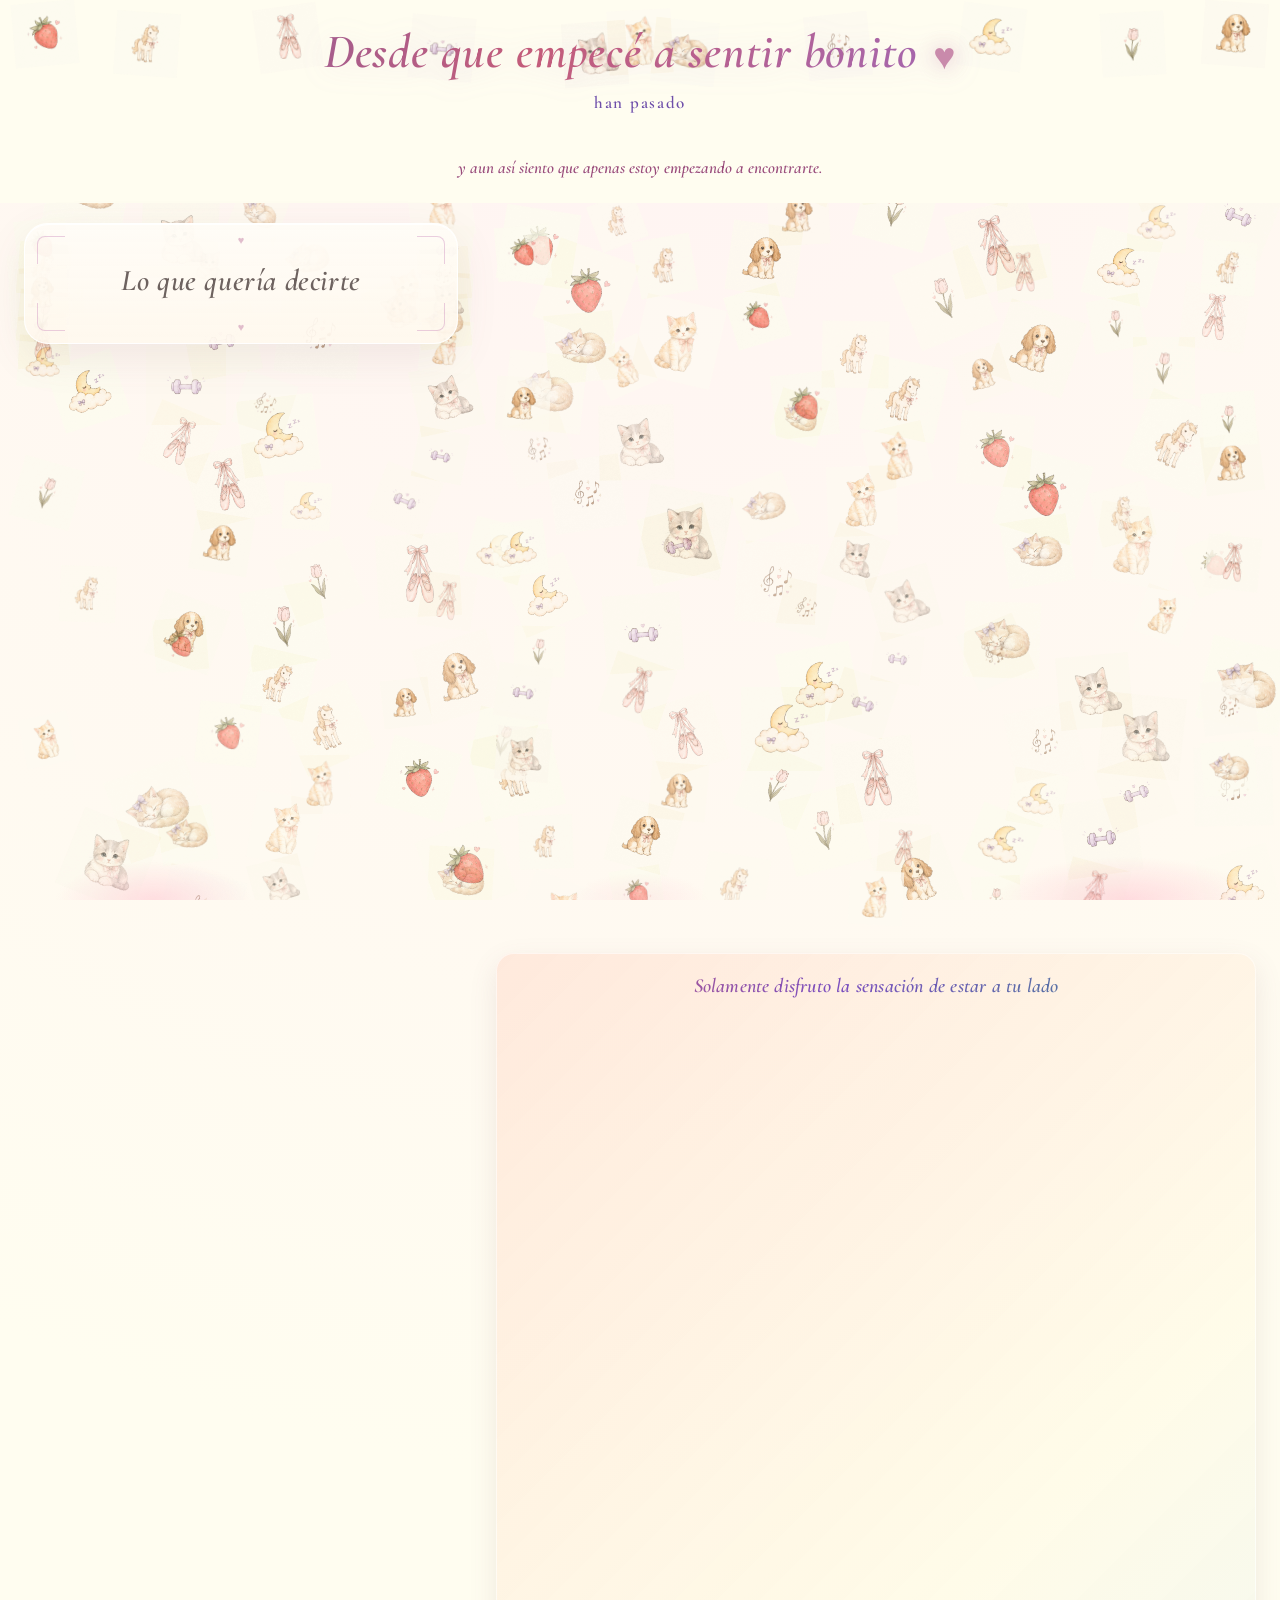
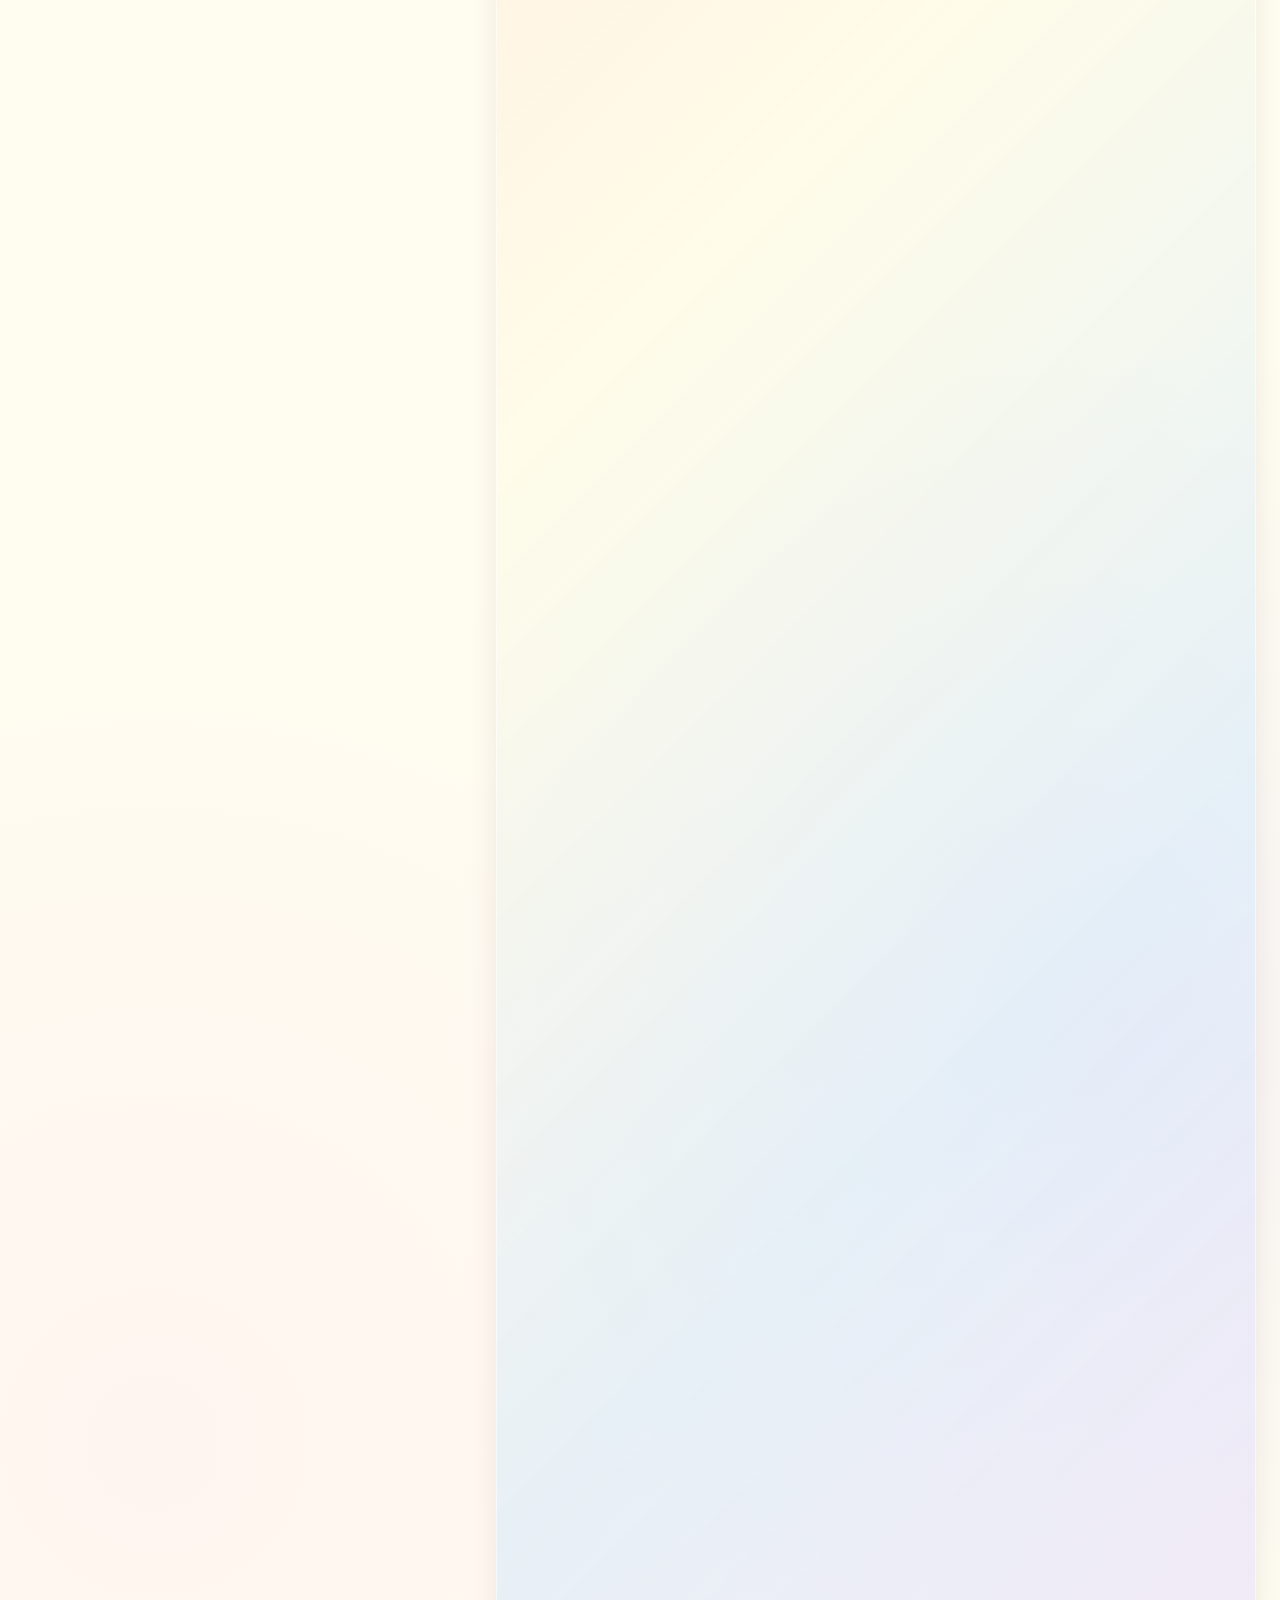
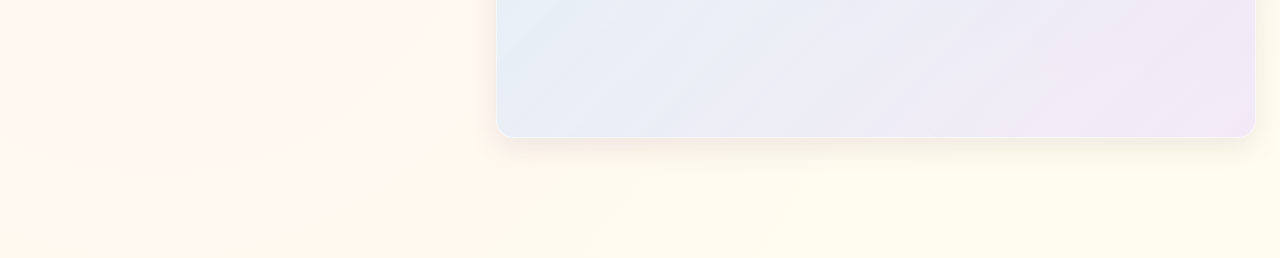
==== commit 5d5ac9af: "Esperar fin del corazon puzzle antes de revelar el poema Co-authored-by: Cursor <cursoragent@cursor." ====
--- a/index.html
+++ b/index.html
@@ -70,7 +70,7 @@
 				<img class="doodle d-code-j" src="j.png" alt="" />
 				<img class="doodle d-code-k" src="k.png" alt="" />
 			</div>
-			<article class="letter-card">
+			<article class="letter-card is-waiting-heart">
 				<div class="letter-card__ornament letter-card__ornament--tl" aria-hidden="true"></div>
 				<div class="letter-card__ornament letter-card__ornament--tr" aria-hidden="true"></div>
 				<div class="letter-card__ornament letter-card__ornament--bl" aria-hidden="true"></div>
--- a/css/default.css
+++ b/css/default.css
@@ -240,6 +240,32 @@
 	right: 12px;
 	border-width: 0 1.5px 1.5px 0;
 	border-radius: 0 0 8px 0;
+}
+
+.letter-card__divider,
+.letter-card__reveal-all,
+.letter-card__inner,
+.letter-card__corner-art,
+.letter-card .signature {
+	transition: opacity 0.7s ease 0.2s, visibility 0.7s ease 0.2s;
+}
+
+.letter-card.is-waiting-heart .letter-card__divider,
+.letter-card.is-waiting-heart .letter-card__reveal-all,
+.letter-card.is-waiting-heart .letter-card__inner,
+.letter-card.is-waiting-heart .letter-card__corner-art,
+.letter-card.is-waiting-heart .signature {
+	visibility: hidden;
+	opacity: 0;
+	max-height: 0;
+	margin: 0;
+	padding: 0;
+	overflow: hidden;
+	pointer-events: none;
+}
+
+.letter-card.is-waiting-heart .letter-card__title {
+	margin-bottom: 0;
 }
 
 .letter-card__title {
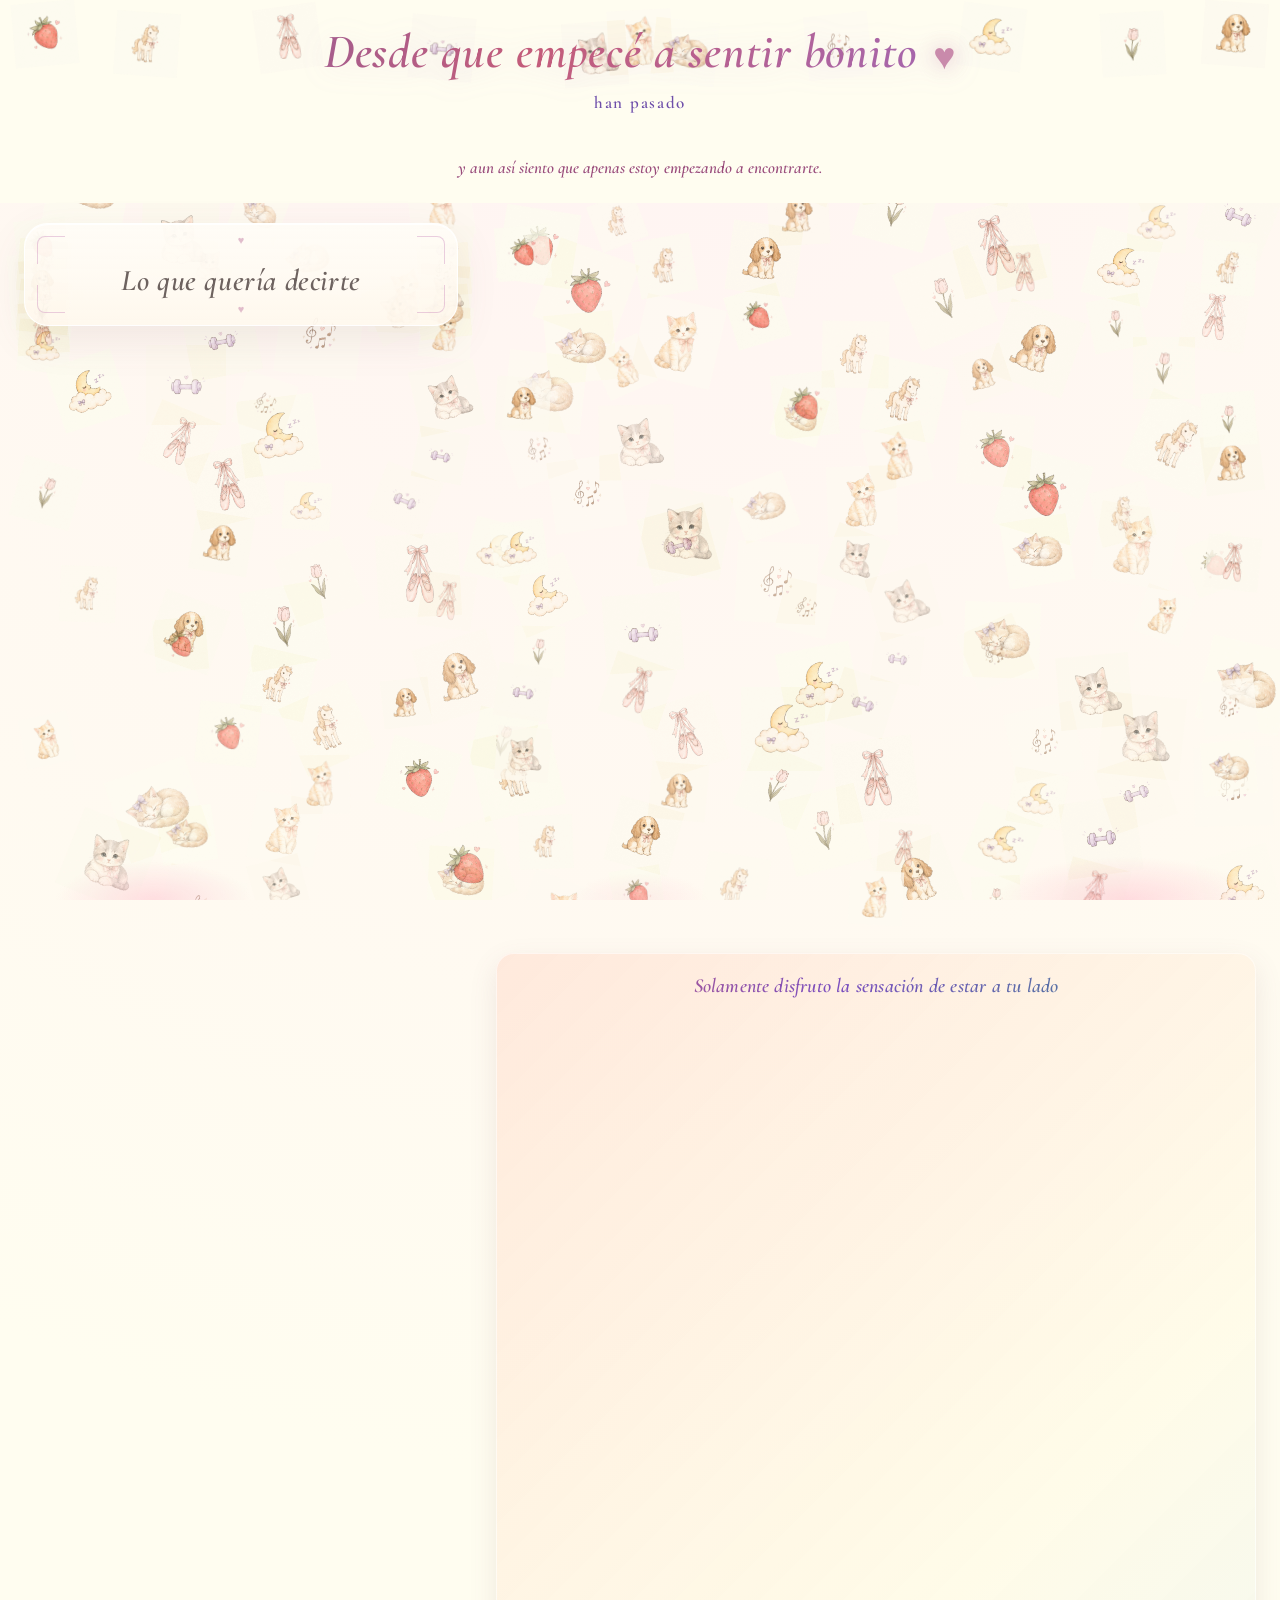
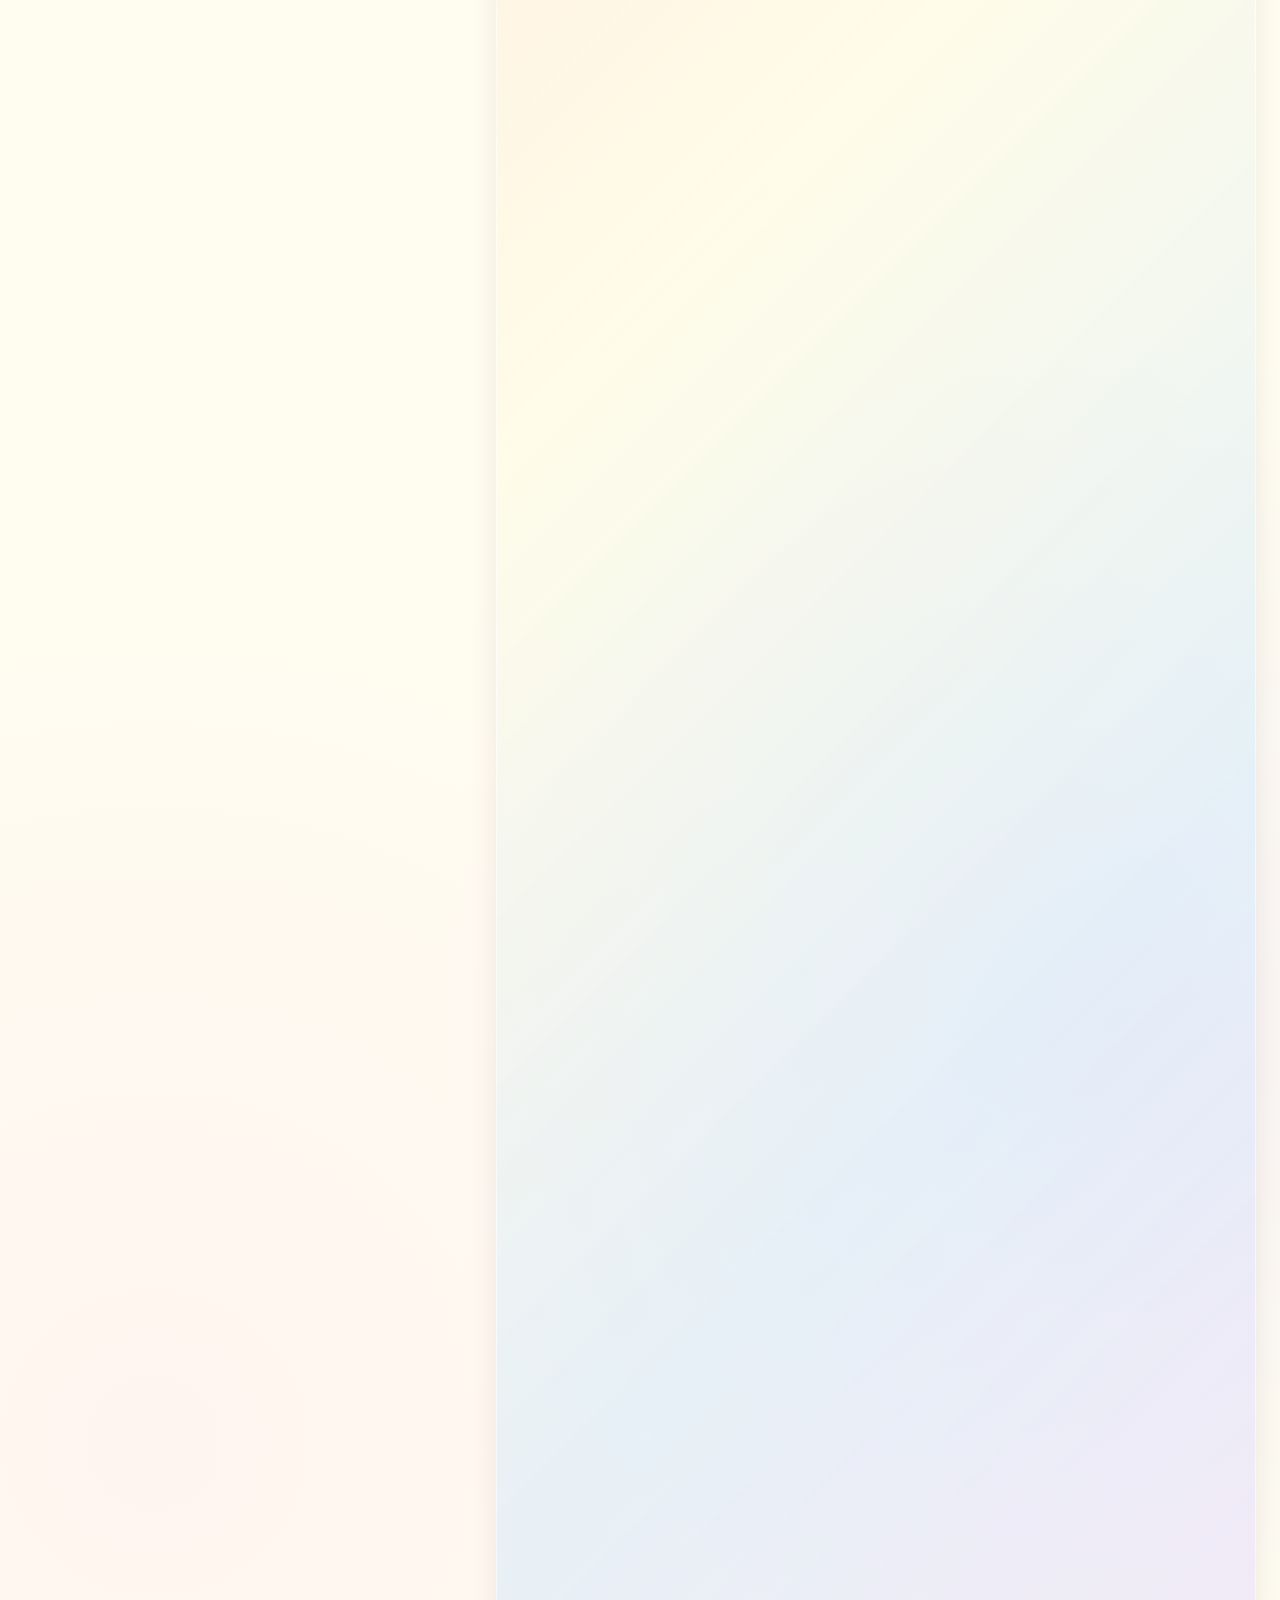
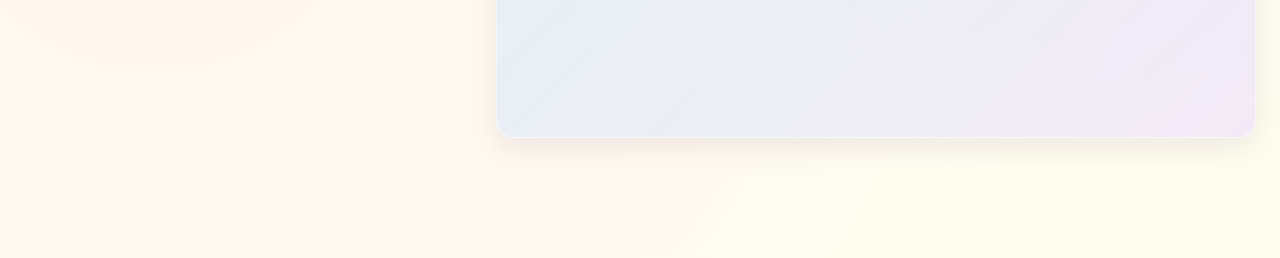
==== commit e6dc10d3: "Esperar puzzle, flores y rayo antes de iniciar el poema Co-authored-by: Cursor <cursoragent@cursor.c" ====
--- a/index.html
+++ b/index.html
@@ -13,12 +13,12 @@
 <link rel="preconnect" href="https://fonts.googleapis.com" />
 <link rel="preconnect" href="https://fonts.gstatic.com" crossorigin />
 <link href="https://fonts.googleapis.com/css2?family=Cormorant+Garamond:ital,wght@0,400;0,500;0,600;1,400&family=Fira+Code:wght@400;500;600&family=Playfair+Display:ital,wght@0,500;0,600;1,500&display=swap" rel="stylesheet" />
-<link href="css/default.css" type="text/css" rel="stylesheet" />
-<link href="css/doodles.css" type="text/css" rel="stylesheet" />
+<link href="css/default.css?v=20260623" type="text/css" rel="stylesheet" />
+<link href="css/doodles.css?v=20260623" type="text/css" rel="stylesheet" />
 <script type="text/javascript" src="js/jquery.js"></script>
 <script type="text/javascript" src="js/garden.js"></script>
-<script type="text/javascript" src="js/puzzle-heart.js"></script>
-<script type="text/javascript" src="js/functions.js"></script>
+<script type="text/javascript" src="js/puzzle-heart.js?v=20260623"></script>
+<script type="text/javascript" src="js/functions.js?v=20260623"></script>
 </head>
 <body>
 
--- a/css/default.css
+++ b/css/default.css
@@ -255,12 +255,9 @@
 .letter-card.is-waiting-heart .letter-card__inner,
 .letter-card.is-waiting-heart .letter-card__corner-art,
 .letter-card.is-waiting-heart .signature {
+	display: none;
 	visibility: hidden;
 	opacity: 0;
-	max-height: 0;
-	margin: 0;
-	padding: 0;
-	overflow: hidden;
 	pointer-events: none;
 }
 
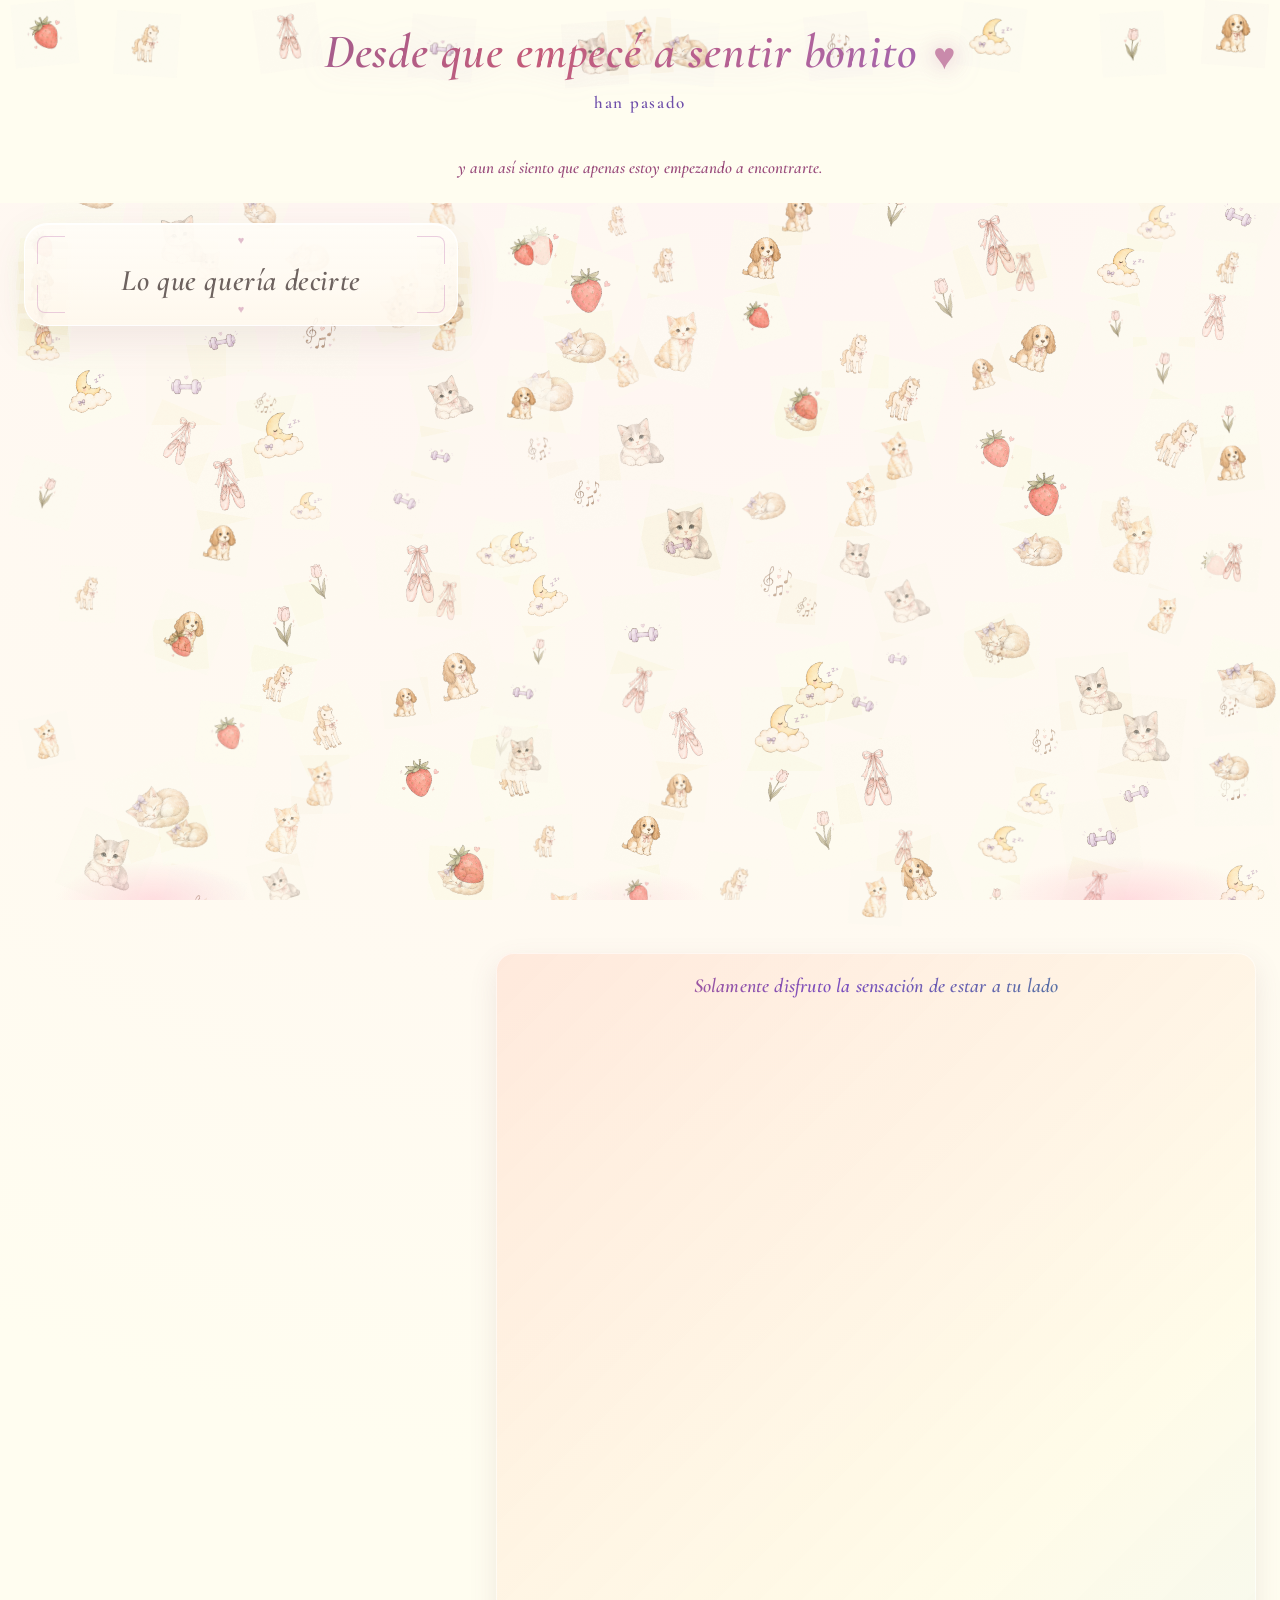
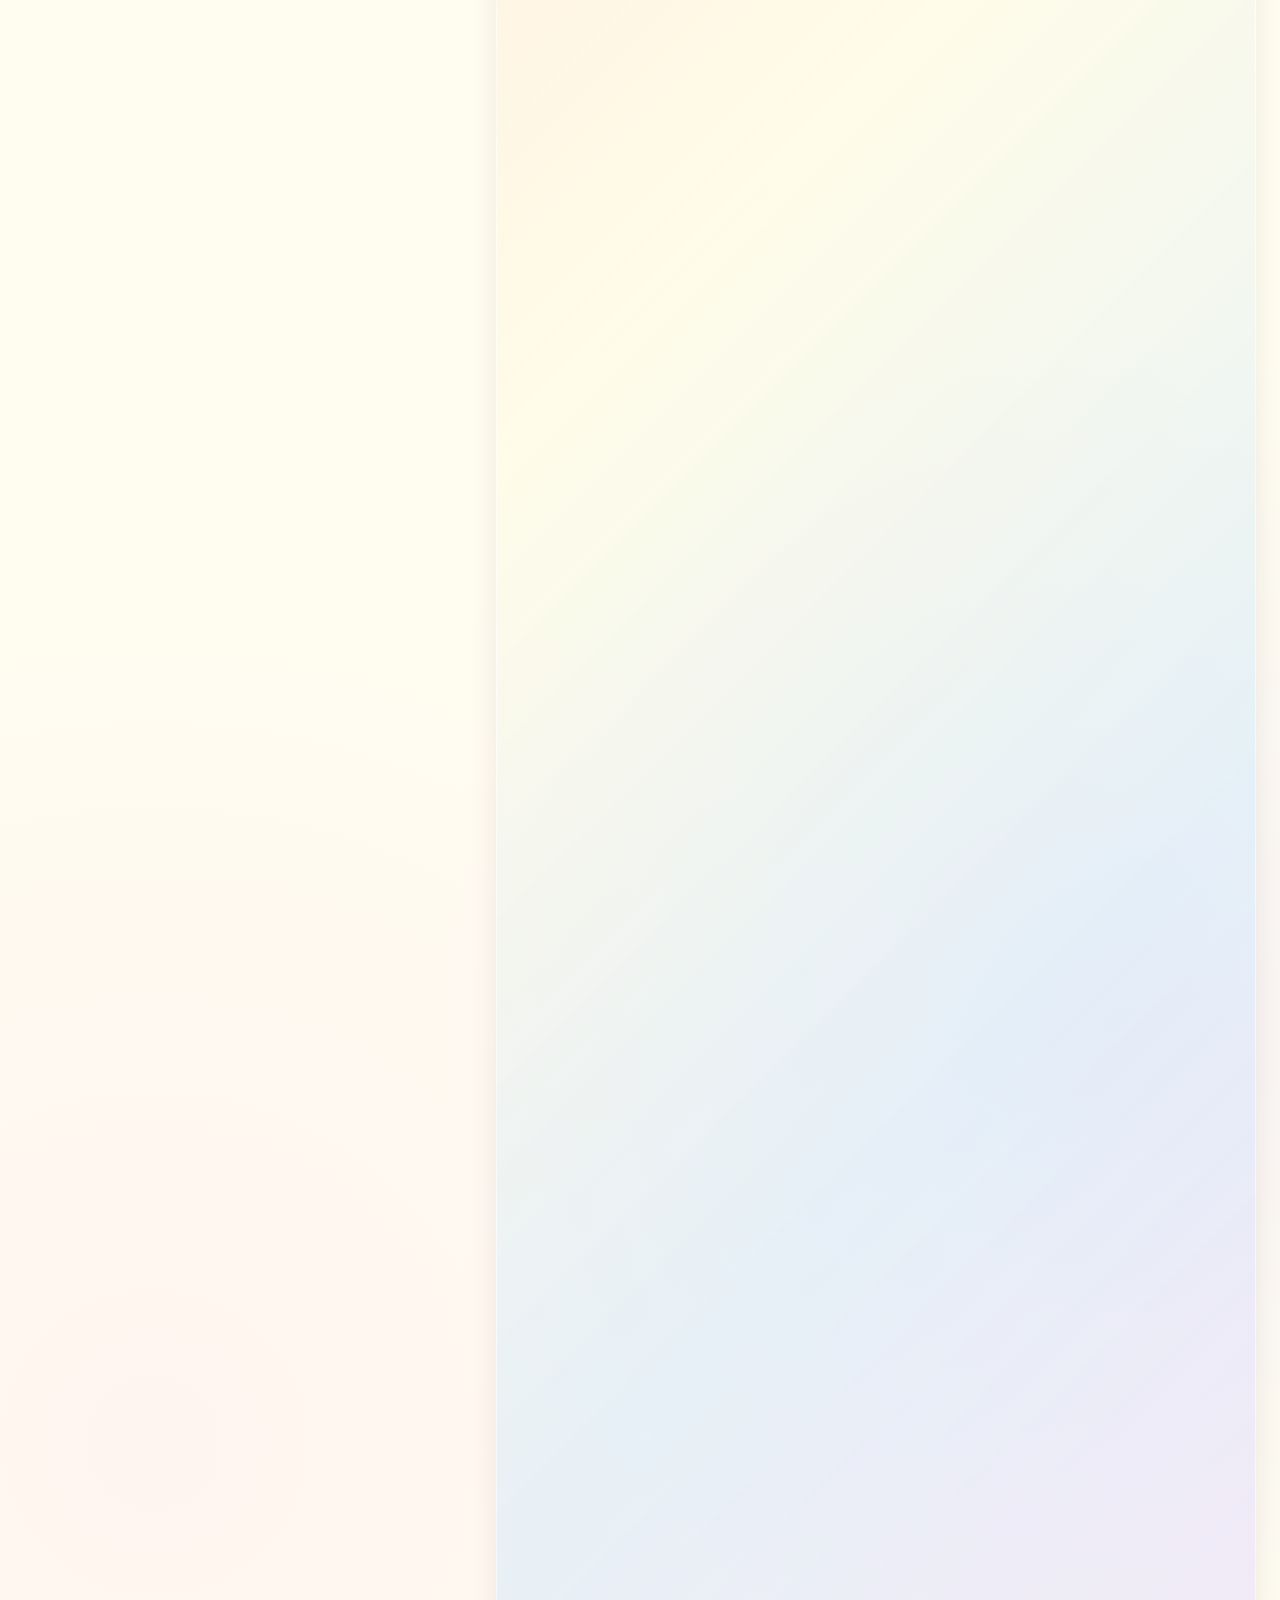
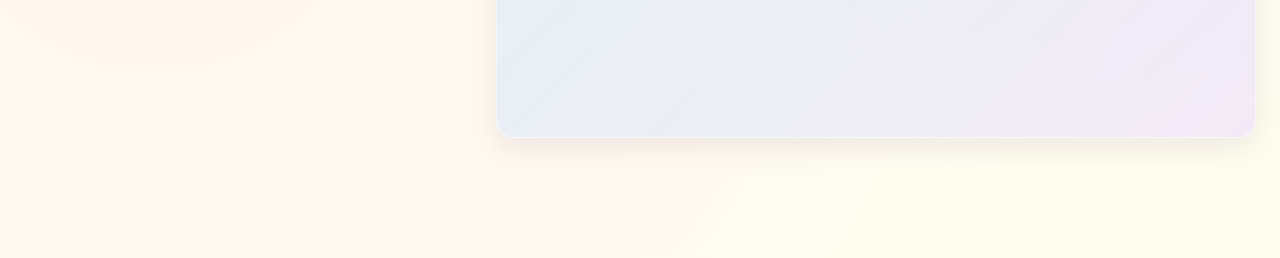
==== commit f84e3308: "Forzar espera fija del poema hasta terminar el puzzle del corazon Co-authored-by: Cursor <cursoragen" ====
--- a/index.html
+++ b/index.html
@@ -5,6 +5,8 @@
 <meta name="viewport" content="width=device-width, initial-scale=1.0" />
 <meta name="description" content="El Código del amor — una carta para Biankita" />
 <meta name="theme-color" content="#fffdf0" />
+<meta http-equiv="Cache-Control" content="no-cache, no-store, must-revalidate" />
+<meta http-equiv="Pragma" content="no-cache" />
 <meta property="og:title" content="El Código del amor — Biankita" />
 <meta property="og:description" content="Algo que quería decirte..." />
 <meta property="og:type" content="website" />
@@ -13,14 +15,14 @@
 <link rel="preconnect" href="https://fonts.googleapis.com" />
 <link rel="preconnect" href="https://fonts.gstatic.com" crossorigin />
 <link href="https://fonts.googleapis.com/css2?family=Cormorant+Garamond:ital,wght@0,400;0,500;0,600;1,400&family=Fira+Code:wght@400;500;600&family=Playfair+Display:ital,wght@0,500;0,600;1,500&display=swap" rel="stylesheet" />
-<link href="css/default.css?v=20260623" type="text/css" rel="stylesheet" />
-<link href="css/doodles.css?v=20260623" type="text/css" rel="stylesheet" />
+<link href="css/default.css?v=20260625" type="text/css" rel="stylesheet" />
+<link href="css/doodles.css?v=20260625" type="text/css" rel="stylesheet" />
 <script type="text/javascript" src="js/jquery.js"></script>
 <script type="text/javascript" src="js/garden.js"></script>
-<script type="text/javascript" src="js/puzzle-heart.js?v=20260623"></script>
-<script type="text/javascript" src="js/functions.js?v=20260623"></script>
+<script type="text/javascript" src="js/puzzle-heart.js?v=20260625"></script>
+<script type="text/javascript" src="js/functions.js?v=20260625"></script>
 </head>
-<body>
+<body class="letter-locked">
 
 <div id="bouncingHeartsArena" class="bouncing-hearts-arena" aria-hidden="true">
 	<div id="heartRevealBox" class="heart-reveal-box" hidden>
--- a/css/default.css
+++ b/css/default.css
@@ -240,6 +240,19 @@
 	right: 12px;
 	border-width: 0 1.5px 1.5px 0;
 	border-radius: 0 0 8px 0;
+}
+
+body.letter-locked .letter-card__divider,
+body.letter-locked .letter-card__reveal-all,
+body.letter-locked .letter-card__inner,
+body.letter-locked .letter-card__corner-art,
+body.letter-locked .letter-card .signature,
+body.letter-locked #code .line,
+body.letter-locked #code .line.visible {
+	display: none !important;
+	visibility: hidden !important;
+	opacity: 0 !important;
+	pointer-events: none !important;
 }
 
 .letter-card__divider,
